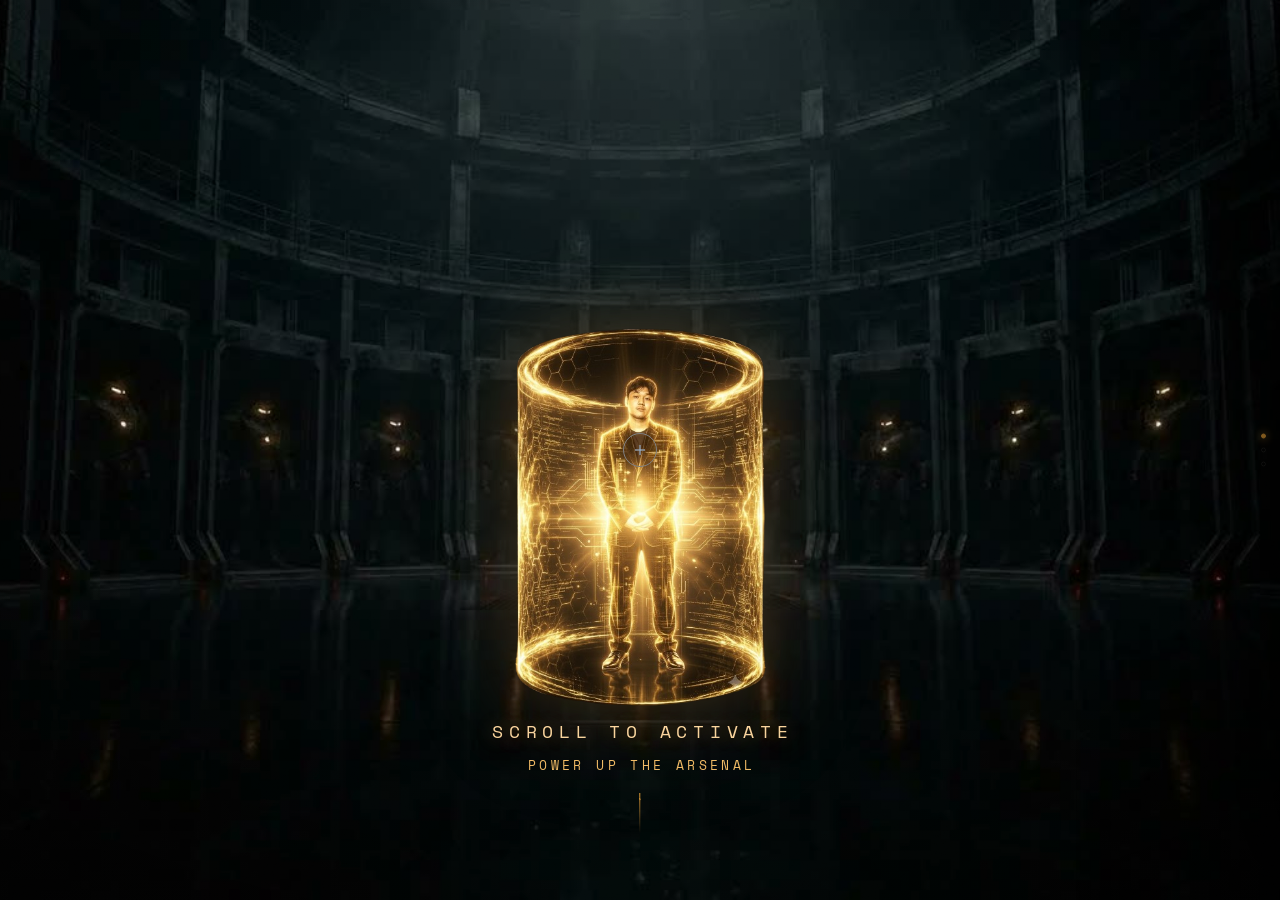
==== index.html @ d6ddeedd "feat(v7): FinSight v2 takes slot 05 live, KENNETH fills the last Classified slot FinSight was rewrit" ====
<!DOCTYPE html>
<html lang="en">
<head>
<meta charset="UTF-8" />
<meta name="viewport" content="width=device-width, initial-scale=1.0" />
<title>NEMI'S GARAGE</title>
<link rel="preconnect" href="https://fonts.googleapis.com" />
<link rel="preconnect" href="https://fonts.gstatic.com" crossorigin />
<link rel="preconnect" href="https://api.fontshare.com" crossorigin />
<!-- Display: Neue Machina (mechanical/geometric) · Body: Space Grotesk · Mono: Space Mono -->
<link href="https://api.fontshare.com/v2/css?f[]=neue-machina@400,500,800&display=swap" rel="stylesheet" />
<link href="https://fonts.googleapis.com/css2?family=Space+Grotesk:wght@400;500;600;700&family=Space+Mono:wght@400;700&display=swap" rel="stylesheet" />
<link rel="stylesheet" href="armory.css?v=18" />
<!-- Engine is self-contained vanilla JS (manual scroll driver) — no external deps. -->
</head>
<body class="is-loading">

  <!-- ============ LOADER ============ -->
  <div id="loader">
    <div class="ld-mark"></div>
    <div class="ld-title">NEMI'S&nbsp;GARAGE</div>
    <div class="ld-bar"><i></i></div>
    <div class="ld-pct">000%</div>
    <div class="ld-status">SYSTEM BOOTING</div>
  </div>

  <!-- ============ TRANSITION / LOADING BEAT (Page 1 → Page 2, one-way) ============ -->
  <div class="transition" aria-hidden="true">
    <div class="tr-core">
      <div class="tr-ring"></div>
      <div class="tr-label">Deploying Units</div>
      <div class="tr-bar"><i></i></div>
    </div>
  </div>

  <!-- ============ SCROLL TRACK (drives the pinned stage) ============ -->
  <div class="scroll-track">
    <main class="stage" data-phase="1" data-screen-label="Main Hall">

      <!-- backgrounds -->
      <div class="layer layer-bg-dark"></div>
      <div class="layer layer-bg-bright"></div>
      <!-- PAGE-1 reveal: newgif JPG sequence (240 frames, dark→lit EMPTY hall) scrubbed onto canvas -->
      <canvas id="revealCanvas" class="layer"></canvas>
      <!-- PAGE-2 background: idle.mp4 loop (fades in over the held last frame after the beat) -->
      <video id="idle" class="layer" src="generated/idle.mp4" preload="auto" muted loop playsinline></video>
      <div class="layer layer-beam"></div>

      <!-- PHASE 1 — particle figure -->
      <div id="userParticle">
        <div class="pf-glow"></div>
        <div class="pf-figure"></div>
        <div class="pf-particles"></div>
      </div>

      <!-- PHASE 1 hero — temporary hologram standee (placeholder until the particle
           portrait from /hover part lands); dissolves out as the hall powers on -->
      <div id="heroFigure" class="layer" aria-hidden="true">
        <img src="generated/hologram-removebg-preview.png" alt="" />
      </div>

      <!-- ARSENAL (phase 3) -->
      <div class="arsenal">
        <div class="arsenal-floor"></div>
        <!-- .robot[data-id] injected by armory.js -->
      </div>

      <!-- TITLE (layered, themed — replaces the corner logo + AI-looking HUD readout) -->
      <div class="hall-title">
        <span class="ht-main" data-text="NEMI'S GARAGE">NEMI'S GARAGE</span>
        <span class="ht-sub">Wilhelmus Industries</span>
      </div>

      <!-- POWER DOWN — return from Page 2 to the dark, un-lit hall -->
      <button class="home-btn" type="button" aria-label="Power down — return to the dark hall">
        <span class="hb-icon">⏻</span><span class="hb-label">Power Down</span>
      </button>

      <!-- COMMS — contact rail. Reveals with the lit hall, same as .home-btn.
           Without this the hall had no way to reach the person who built it. -->
      <nav class="comms" aria-label="Contact">
        <span class="comms-label">Comms</span>
        <a class="comms-link" href="mailto:nehewj@gmail.com">Email</a>
        <a class="comms-link" href="https://www.linkedin.com/in/nehemiah-wilhelmus-b90391327/" target="_blank" rel="noopener">LinkedIn</a>
        <a class="comms-link" href="https://github.com/ne-he" target="_blank" rel="noopener">GitHub</a>
        <a class="comms-link comms-alt" href="https://nemiiceberg.vercel.app" target="_blank" rel="noopener">Iceberg ↗</a>
      </nav>

      <!-- atmosphere -->
      <div class="layer layer-scan"></div>
      <div class="layer layer-vignette"></div>
      <div class="layer layer-grain"></div>

      <!-- whole-hall dimmer: fades in only while the marquee title is hovered -->
      <div class="hall-dim" aria-hidden="true"></div>

      <!-- cinematic transition beat (scrub done → Page 2) -->
      <div class="flash" aria-hidden="true"></div>
      <div class="sys-online" aria-hidden="true"><span>SYSTEM ONLINE</span></div>

      <!-- PHASE 1 hint -->
      <div class="user-hint">
        <div class="uh-label">Scroll to Activate</div>
        <div class="uh-sub">POWER UP THE ARSENAL</div>
        <div class="uh-arrow"></div>
      </div>

      <!-- bottom unit registry -->
      <nav class="unit-nav">
        <div class="unit-nav-rail"><!-- .unit injected by armory.js --></div>
      </nav>

    </main>

    <!-- scroll progress dots -->
    <div class="progress"></div>
  </div>

  <!-- ============ DOSSIER PANEL ============ -->
  <div class="panel-scrim"></div>
  <div class="panel-host">
  <aside class="panel" aria-hidden="true">
    <div class="panel-accent"></div>
    <div class="panel-head">
      <button class="panel-back">◀ Return to Hall</button>
      <span class="panel-desig">MODEL DESIGNATION</span>
      <h2 class="panel-name">UNIT</h2>
      <div class="panel-status">● STATUS — DEPLOYED</div>
    </div>
    <!-- video-demo — set project.demo to a YouTube URL: hover plays inline (muted) -->
    <div class="panel-demo">
      <div class="pd-poster"></div>
      <div class="pd-frame"></div>
      <div class="pd-cta"><span class="pd-play">▶</span><span class="pd-label">Watch Demo</span></div>
    </div>
    <div class="panel-body">
      <span class="panel-type">TYPE</span>
      <div>
        <div class="field-label">Briefing</div>
        <p class="panel-brief"></p>
      </div>
      <div>
        <div class="field-label">Loadout</div>
        <div class="chips"></div>
      </div>
      <div>
        <div class="field-label">Languages</div>
        <div class="stats"></div>
      </div>
      <div class="panel-links"></div>
    </div>
  </aside>
  </div>

  <!-- ============ RETICLE ============ -->
  <div class="reticle">
    <div class="r-ring"></div>
    <span class="r-corner tl"></span><span class="r-corner tr"></span>
    <span class="r-corner bl"></span><span class="r-corner br"></span>
  </div>

  <script src="armory.js?v=18"></script>
</body>
</html>
---- armory.css ----
/* ============================================================
   ARMORY HALL — visual skeleton
   Phase states driven by .stage[data-phase="1|2|3"]
   ============================================================ */
:root{
  --bg:#080a0d;
  --bg-2:#050608;
  --panel-bg:#0c0f13;
  --spot:#f6efe1;
  --amber:#f4a93a;
  --amber-soft:#ffc56b;
  --warm:#ffd9a0;
  --text:#ece4d6;
  --muted:#8a8276;
  --muted-2:#5c564d;
  --line:rgba(244,169,58,.20);
  --line-soft:rgba(236,228,214,.10);
  --ease:cubic-bezier(.2,.7,.2,1);
  --fr-display:"Neue Machina","Space Grotesk",sans-serif;
  --fr-body:"Space Grotesk",sans-serif;
  --fr-mono:"Space Mono",monospace;
}
*{margin:0;padding:0;box-sizing:border-box}
html{scroll-behavior:auto}
html{overflow-x:clip}
body{
  background:var(--bg-2);
  color:var(--text);
  font-family:var(--fr-body);
  -webkit-font-smoothing:antialiased;
  text-rendering:optimizeLegibility;
}
body.is-loading{overflow:hidden;height:100vh}
@media (hover:hover) and (pointer:fine){
  body.has-reticle{cursor:none}
  body.has-reticle a,body.has-reticle button{cursor:none}
}
img{display:block;max-width:100%}
::selection{background:rgba(244,169,58,.3);color:#fff}

/* ============================================================
   SCROLL TRACK + PINNED STAGE
   ============================================================ */
/* GSAP ScrollTrigger pins .stage; height auto lets the pin spacer create the scroll room.
   (Manual no-GSAP fallback re-adds sticky + an explicit track height from armory.js.) */
.scroll-track{height:auto;position:relative}
.stage{
  position:relative;top:0;left:0;
  width:100%;height:100vh;height:100svh;
  overflow:hidden;background:var(--bg-2);
}
.layer{position:absolute;inset:0;pointer-events:none}

/* ---- ONE-WAY FLOW: Page-1 scrub state vs locked Page-2 state ---- */
body.is-scrubbing .scroll-track{height:340vh}        /* scroll room for the frame scrub */
body.is-scrubbing .stage{position:sticky;top:0}
body.is-locked{overflow:hidden;height:100vh}          /* Page 2: scroll is dead, no scroll-back */
body.is-locked .scroll-track{height:100vh}
body.is-locked .stage{position:fixed;inset:0;height:100vh;height:100svh}
body.is-locked .progress,body.is-transition .progress{opacity:0}

/* ---- TRANSITION / LOADING BEAT between Page 1 and Page 2 (both directions) ---- */
.transition{position:fixed;inset:0;z-index:90;background:var(--bg-2);
  display:grid;place-items:center;opacity:0;visibility:hidden;
  transition:opacity .42s var(--ease),visibility .42s}
body.is-transition .transition{opacity:1;visibility:visible}
.tr-core{display:flex;flex-direction:column;align-items:center;gap:22px}
.tr-ring{width:46px;height:46px;border:1.5px solid var(--line);border-top-color:var(--amber);
  border-radius:50%;animation:spin .9s linear infinite}
.tr-label{font-family:var(--fr-mono);font-size:11px;letter-spacing:.4em;color:var(--warm);
  text-transform:uppercase;padding-left:.4em}
.tr-bar{width:200px;height:2px;background:rgba(255,255,255,.08);overflow:hidden;position:relative}
.tr-bar i{position:absolute;top:0;left:0;height:100%;width:40%;
  background:linear-gradient(90deg,transparent,var(--amber),transparent);
  animation:trsweep 1.05s var(--ease) infinite}
@keyframes trsweep{0%{transform:translateX(-130%)}100%{transform:translateX(360%)}}

/* ---- POWER-DOWN button (Page 2 only) → returns to the dark hall ---- */
.home-btn{position:absolute;top:22px;right:24px;z-index:15;
  display:inline-flex;align-items:center;gap:9px;
  background:rgba(8,10,13,.5);border:1px solid var(--line);color:var(--warm);
  font-family:var(--fr-mono);font-size:10px;letter-spacing:.28em;text-transform:uppercase;
  padding:9px 14px;cursor:pointer;opacity:0;pointer-events:none;
  -webkit-backdrop-filter:blur(6px);backdrop-filter:blur(6px);
  transition:opacity .55s var(--ease) .35s,background .3s,border-color .3s,color .3s}
.stage.is-arsenal .home-btn{opacity:1;pointer-events:auto}
.home-btn:hover{background:rgba(244,169,58,.12);border-color:var(--amber);color:#fff}
.hb-icon{font-size:13px;line-height:1}

/* ---- COMMS rail (Page 2 only) → mirrors .home-btn, opposite corner ---- */
.comms{position:absolute;top:22px;left:24px;z-index:15;
  display:inline-flex;align-items:center;gap:10px;
  background:rgba(8,10,13,.5);border:1px solid var(--line);
  font-family:var(--fr-mono);font-size:10px;letter-spacing:.28em;text-transform:uppercase;
  padding:9px 14px;opacity:0;pointer-events:none;
  -webkit-backdrop-filter:blur(6px);backdrop-filter:blur(6px);
  transition:opacity .55s var(--ease) .35s}
.stage.is-arsenal .comms{opacity:1;pointer-events:auto}
.comms-label{color:var(--muted-2)}
.comms-label::after{content:"";display:inline-block;width:1px;height:9px;margin-left:10px;
  background:var(--line);vertical-align:-1px}
.comms-link{color:var(--warm);text-decoration:none;transition:color .25s,text-shadow .25s}
.comms-link:hover{color:#fff;text-shadow:0 0 10px var(--amber)}
.comms-alt{color:var(--muted)}
@media (max-width:760px){
  .comms{top:16px;left:16px;gap:8px;padding:8px 10px;font-size:9px;letter-spacing:.18em}
  .comms-label{display:none}
}
body.is-calibrate .comms{display:none}

/* ---- CALIBRATE: freeze hover transforms/transitions so drag tracking is exact ---- */
body.is-calibrate .robot{transition:none}
body.is-calibrate .arsenal:hover .robot{filter:none}
body.is-calibrate .arsenal .robot:hover{transform:translateX(-50%);filter:none}
body.is-calibrate .home-btn{display:none}

/* ---- PAGE-1 scrub canvas (newgif) + PAGE-2 idle loop ---- */
#revealCanvas{z-index:1;width:100%;height:100%;display:block}
#idle{z-index:2;width:100%;height:100%;object-fit:cover;display:block;background:#05070a;
  opacity:0;transition:opacity .9s var(--ease)}          /* Page-2 bg over the held last frame */
/* only reveal the idle loop once it actually decodes — else the lit empty-hall last
   frame on the canvas stays visible (no blank-dark video cover, e.g. on Safari/headless) */
body.idle-ok .stage.is-arsenal #idle{opacity:1}
/* once the reveal source is live, drop the gradient stand-ins */
body.frames-ready .layer-bg-dark,
body.frames-ready .layer-bg-bright{opacity:0 !important}

/* ---- backgrounds ---- */
.layer-bg-dark,.layer-bg-bright{
  background-size:cover;background-position:center;
  transition:opacity 1s var(--ease),transform 1.6s var(--ease),filter 1s var(--ease);
  transform:scale(1.06);
}
.layer-bg-dark{
  z-index:1;opacity:1;
  background:
    radial-gradient(60% 42% at 50% 60%, rgba(244,169,58,.05), transparent 70%),
    radial-gradient(120% 90% at 50% 8%, #11151b 0%, #080a0d 46%, #04050700 100%),
    linear-gradient(180deg,#070a0e,#04050700);
  background-color:#05070a;
}
/* faint alcove silhouettes baked into the dark bg */
.layer-bg-dark::before{
  content:"";position:absolute;inset:0;opacity:.5;
  background:
    repeating-linear-gradient(90deg,
      transparent 0 7.5%,
      rgba(0,0,0,.55) 7.5% 9%,
      rgba(20,24,30,.6) 9% 11%,
      rgba(0,0,0,.55) 11% 12.5%,
      transparent 12.5% 20%);
  -webkit-mask:linear-gradient(180deg,transparent,#000 26%,#000 78%,transparent);
  mask:linear-gradient(180deg,transparent,#000 26%,#000 78%,transparent);
}
/* floor */
.layer-bg-dark::after{
  content:"";position:absolute;left:0;right:0;bottom:0;height:34%;
  background:linear-gradient(180deg,transparent,rgba(0,0,0,.6));
  box-shadow:inset 0 1px 0 rgba(244,169,58,.06);
}
.layer-bg-bright{
  z-index:2;opacity:0;
  background:
    radial-gradient(50% 40% at 50% 56%, rgba(255,201,107,.16), transparent 72%),
    radial-gradient(120% 90% at 50% 4%, #1a1c1f 0%, #0c0e12 50%, #06070900 100%),
    linear-gradient(180deg,#0e1115,#05060800);
  background-color:#0a0c10;
}
.stage[data-phase="2"] .layer-bg-dark{opacity:.55;transform:scale(1.12)}
.stage[data-phase="2"] .layer-bg-bright{opacity:.7;transform:scale(1.1)}
.stage[data-phase="3"] .layer-bg-dark{opacity:0}
.stage[data-phase="3"] .layer-bg-bright{opacity:1;transform:scale(1.12)}

/* volumetric center beam */
.layer-beam{
  z-index:3;opacity:.0;transition:opacity 1s var(--ease);
  background:
    radial-gradient(40% 60% at 50% 40%, rgba(255,217,160,.10), transparent 70%),
    conic-gradient(from 180deg at 50% -6%, transparent 46%, rgba(255,217,160,.10) 50%, transparent 54%);
  -webkit-mask:linear-gradient(180deg,#000,transparent 86%);
  mask:linear-gradient(180deg,#000,transparent 86%);
}
.stage[data-phase="2"] .layer-beam{opacity:.6}
.stage[data-phase="3"] .layer-beam{opacity:1}

/* ============================================================
   PHASE 1 — particle figure + hint
   ============================================================ */
/* particle figure retired — the scrub video carries the Page-1 visuals now */
#userParticle{display:none}
#userParticle.legacy{
  position:absolute;left:50%;top:52%;transform:translate(-50%,-50%);
  width:min(24vh,210px);height:min(41vh,360px);z-index:6;
  transition:opacity .6s var(--ease),transform 1s var(--ease),filter .8s var(--ease);
}
/* stays glowing through the awakening (phase 2); only leaves when JS dissolves it ~60-65% */
.stage[data-phase="2"] #userParticle{opacity:1}
.stage[data-phase="3"] #userParticle{opacity:0;pointer-events:none}
#userParticle.gone{opacity:0;transform:translate(-50%,-60%) scale(1.18);filter:blur(10px);pointer-events:none}
.pf-glow{
  position:absolute;left:50%;top:54%;transform:translate(-50%,-50%);
  width:150%;height:74%;border-radius:50%;
  background:radial-gradient(ellipse at center, rgba(255,201,107,.45), rgba(244,169,58,.10) 46%, transparent 72%);
  filter:blur(10px);animation:breathe 4.8s var(--ease) infinite;
}
/* the literal gold mech silhouette is removed — Phase 1 keeps only a soft glowing
   "presence" + rising sparks as a placeholder for the real Nehemiah particle-face. */
.pf-figure{display:none}
.pf-particles{position:absolute;inset:0;overflow:visible}
.pf-spark{position:absolute;bottom:30%;width:2px;height:2px;border-radius:50%;
  background:var(--warm);box-shadow:0 0 6px var(--amber-soft);opacity:0;
  animation:rise 5.5s linear infinite}
@keyframes breathe{0%,100%{opacity:.85;transform:translate(-50%,-50%) scale(1)}50%{opacity:1;transform:translate(-50%,-50%) scale(1.035)}}
@keyframes rise{0%{opacity:0;transform:translateY(10px)}12%{opacity:.9}100%{opacity:0;transform:translateY(-130px)}}
/* dissolve burst sparks (injected by armory.js at ~60-65% scroll) */
@keyframes burst{0%{opacity:1;transform:translate(-50%,-50%) scale(1)}
  100%{opacity:0;transform:translate(calc(-50% + var(--dx)),calc(-50% + var(--dy))) scale(.3)}}

.user-hint{
  position:absolute;left:50%;bottom:7.5%;transform:translateX(-50%);
  z-index:9;text-align:center;transition:opacity .5s var(--ease);
}
.stage.is-arsenal .user-hint{opacity:0}
.uh-label{font-family:var(--fr-mono);font-size:clamp(14px,1.55vw,18px);letter-spacing:.32em;
  color:var(--warm);text-transform:uppercase;padding-left:.32em;
  text-shadow:0 0 18px rgba(255,180,84,.45)}
.uh-sub{font-family:var(--fr-mono);font-size:clamp(10.5px,1.05vw,13px);letter-spacing:.26em;
  color:var(--amber-soft);margin-top:11px;padding-left:.26em}
.uh-arrow{width:1px;height:40px;margin:18px auto 0;position:relative;overflow:hidden;
  background:linear-gradient(var(--amber),transparent)}
.uh-arrow::after{content:"";position:absolute;top:0;left:50%;margin-left:-3px;width:5px;height:5px;
  border-right:1px solid var(--amber);border-bottom:1px solid var(--amber);
  transform:rotate(45deg);animation:arr 1.9s var(--ease) infinite}
@keyframes arr{0%{top:-6px;opacity:0}40%{opacity:1}100%{top:34px;opacity:0}}

/* ============================================================
   PAGE-1 HERO HOLOGRAM — temporary standee placeholder (until the
   particle portrait from /hover part lands). Stands on the floor,
   dissolves out as the hall powers on.
   ============================================================ */
#heroFigure{
  /* ---- TWEAK THESE to size / position the hologram ---- */
  --holo-h:44vh;        /* size — smaller = reads further back */
  --holo-bottom:20vh;   /* height off the floor — raised to clear the scroll hint */
  --holo-x:0px;         /* nudge left(-) / right(+) */
  z-index:6;display:flex;align-items:flex-end;justify-content:center;
  padding-bottom:var(--holo-bottom);pointer-events:none;
  transition:opacity .7s var(--ease),transform 1.1s var(--ease),filter .8s var(--ease)}
#heroFigure img{height:var(--holo-h);width:auto;object-fit:contain;
  transform:translateX(var(--holo-x));
  filter:drop-shadow(0 0 40px rgba(255,180,84,.25)) drop-shadow(0 18px 30px rgba(0,0,0,.55))}
.stage[data-phase="2"] #heroFigure{opacity:.85}
.stage[data-phase="3"] #heroFigure,
.stage.is-arsenal #heroFigure{opacity:0;transform:translateY(-4%) scale(1.05);filter:blur(8px)}
body.is-locked #heroFigure{display:none}
@media (prefers-reduced-motion: reduce){ #heroFigure{transition:none} }

/* ============================================================
   ARSENAL — robots on an arc
   ============================================================ */
/* arsenal stays fully hidden through the scrub; only the cinematic beat reveals it */
.arsenal{position:absolute;inset:0;z-index:5;opacity:0;pointer-events:none;transition:opacity .6s var(--ease)}
.stage.is-arsenal .arsenal{opacity:1;pointer-events:auto}
.arsenal-floor{position:absolute;left:0;right:0;bottom:0;height:30%;z-index:1;
  background:radial-gradient(70% 120% at 50% 0%, rgba(255,201,107,.06), transparent 60%)}

.robot{
  position:absolute;left:var(--x);bottom:var(--y);
  width:var(--w);transform:translateX(-50%);
  opacity:0;                                      /* staggered fade-in on arsenal reveal */
  transition:opacity .55s var(--ease),filter .45s var(--ease),transform .45s var(--ease);
  z-index:var(--z,5);cursor:pointer;
  --glow:var(--amber);
}
.robot.on{opacity:1}
.robot-figure{position:relative;width:100%;aspect-ratio:140/240;
  filter:drop-shadow(0 18px 26px rgba(0,0,0,.6))}
.robot-body{position:absolute;inset:0;
  -webkit-mask:var(--mech) center/contain no-repeat;
  mask:var(--mech) center/contain no-repeat;
  background:
    linear-gradient(180deg,#23262b 0%,#15171b 40%,#0c0d10 100%);
  box-shadow:inset 0 0 22px rgba(0,0,0,.7);}
/* warm rim from the spotlight */
.robot-body::after{content:"";position:absolute;inset:0;
  -webkit-mask:var(--mech) center/contain no-repeat;mask:var(--mech) center/contain no-repeat;
  background:linear-gradient(115deg,transparent 42%,rgba(255,201,107,.28) 60%,transparent 70%);
  mix-blend-mode:screen;opacity:.7}
/* glowing eyes + chest core */
.robot-core{position:absolute;left:50%;top:31%;transform:translateX(-50%);
  width:13%;height:4.5%;border-radius:50%;background:var(--glow);
  box-shadow:0 0 14px 3px var(--glow);opacity:.9;
  animation:pulse 3.4s var(--ease) infinite}
.robot-eyes{position:absolute;left:50%;top:14.5%;transform:translateX(-50%);
  width:17%;height:2.4%;display:flex;justify-content:space-between}
.robot-eyes i{display:block;width:32%;height:100%;border-radius:2px;background:var(--warm);
  box-shadow:0 0 10px 2px var(--glow)}
@keyframes pulse{0%,100%{opacity:.75}50%{opacity:1}}
/* contact shadow */
.robot-shadow{position:absolute;left:50%;bottom:-3%;transform:translateX(-50%);
  width:78%;height:6%;border-radius:50%;
  background:radial-gradient(ellipse at center, rgba(0,0,0,.7), transparent 70%);
  filter:blur(3px);z-index:-1}

/* spotlight pool */
.robot::before{content:"";position:absolute;left:50%;bottom:-4%;transform:translateX(-50%);
  width:120%;height:24%;border-radius:50%;z-index:-2;
  background:radial-gradient(ellipse at center, rgba(255,201,107,.16), transparent 68%);
  opacity:.5;transition:opacity .45s var(--ease)}

/* ---- real PNG robot (placeholder = generated/robot2_clear.png, transparent cut) ----
   Already alpha-cut, so no mask needed — just drop the silhouette mask, sit it on the
   floor, and add a grounding shadow + warm glow. The neon seams carry the "light source". */
.robot.has-img .robot-figure{aspect-ratio:108/192;filter:none}   /* portrait box ≈ robot PNG */
.robot.has-img .robot-body{
  -webkit-mask:none;mask:none;
  background-size:contain !important;background-repeat:no-repeat !important;background-position:bottom center !important;
  box-shadow:none;
  /* NO offset drop-shadow — that made them look airborne. Just a soft warm bloom. */
  filter:drop-shadow(0 0 20px rgba(255,180,84,.14));
  transition:filter .45s var(--ease);
}
.robot.has-img .robot-body::after{display:none}
.robot.has-img .robot-eyes,
.robot.has-img .robot-core{display:none}        /* PNG carries its own core/eye glow */
.robot.has-img .robot-shadow{display:none}      /* no detached feet shadow */
.robot.has-img:hover .robot-body{
  filter:drop-shadow(0 0 38px var(--glow)) brightness(1.12);
}
.robot.has-img.is-locked .robot-body{filter:grayscale(.7) brightness(.42)}

/* hover: spotlight this unit, dim the rest */
.arsenal:hover .robot{filter:saturate(.55) brightness(.7)}
.arsenal .robot:hover{filter:none;transform:translateX(-50%) translateY(-2%) scale(1.06);z-index:30}
.robot:hover::before{opacity:1}
.robot:hover .robot-body{background:linear-gradient(180deg,#2c2f35,#181a1e 50%,#0d0e11)}
.robot:hover .robot-core,.robot:hover .robot-eyes i{box-shadow:0 0 22px 5px var(--glow)}

/* locked / coming soon */
.robot.is-locked{filter:grayscale(.7) brightness(.45)}
.robot.is-locked .robot-core,.robot.is-locked .robot-eyes i{background:#6a6358;box-shadow:none}
.robot.is-locked .robot-lock{position:absolute;left:50%;top:30%;transform:translate(-50%,-50%);
  font-family:var(--fr-mono);font-size:9px;letter-spacing:.2em;color:var(--muted);
  border:1px solid var(--line-soft);padding:3px 6px;background:rgba(0,0,0,.5)}

/* tooltip */
.robot-tooltip{position:absolute;left:50%;top:-12%;transform:translate(-50%,8px);
  white-space:nowrap;text-align:center;opacity:0;pointer-events:none;
  transition:opacity .3s var(--ease),transform .3s var(--ease)}
.robot:hover .robot-tooltip{opacity:1;transform:translate(-50%,0)}
.robot-tooltip b{display:block;font-family:var(--fr-display);font-weight:700;font-size:clamp(14px,1.3vw,20px);
  letter-spacing:.04em;color:var(--text)}
.robot-tooltip span{font-family:var(--fr-mono);font-size:9.5px;letter-spacing:.28em;
  color:var(--amber-soft);text-transform:uppercase}
.robot-tooltip i{display:block;width:1px;height:14px;margin:6px auto 0;background:var(--line)}

/* ============================================================
   ROSTER STEP-NAV (V4)
   3-slot layout: prev (dim left) · center (lit) · next (dim right)
   Scoped to body:not(.is-calibrate) so calibrate arc mode is unaffected.
   ============================================================ */

/* Idle video: blurred ambience in Page 2 */
body.is-locked #idle { filter:blur(8px) brightness(0.45); }

/* Hide the old unit-nav in roster mode — ticks + label replace it */
.stage.is-arsenal .unit-nav { opacity:0 !important; pointer-events:none; }

/* NOTE: the old arc hover rules (.arsenal:hover .robot{filter…}) are left intact
   but always LOSE to the role selectors below on specificity, so previews keep
   their powered-off look even while the cursor is anywhere in the hall. (An earlier
   filter:none "neutralizer" here was the bug that lit the previews up on any hover.) */

/* All robots: hidden by default (feet on a SHARED floor line so every slot lines
   up), override arc --x/--y/--w positioning. Only width changes per role so the
   bigger center grows UPWARD from the same floor. */
body:not(.is-calibrate) .stage.is-arsenal .robot {
  left:50%;
  bottom:8%;
  width:clamp(120px,18vh,210px);
  transform:translateX(-50%);
  transform-origin:50% 100%;          /* scale/grow from the feet */
  opacity:0;
  pointer-events:none;
  z-index:5;
  transition:
    left .55s var(--ease),
    width .55s var(--ease),
    opacity .55s var(--ease),
    filter .55s var(--ease),
    transform .55s var(--ease);
}

/* CENTER — powered on, BIG (grows up from the floor, clears the title) */
body:not(.is-calibrate) .stage.is-arsenal .robot[data-roster-role="ctr"] {
  width:clamp(250px,42vh,560px);
  opacity:1;
  pointer-events:auto;
  filter:none;
  z-index:10;
  cursor:pointer;
}

/* Spotlight pool ONLY under the center unit — stops a warm "shadow/pool" from
   sliding behind the others while stepping. */
body:not(.is-calibrate) .stage.is-arsenal .robot::before { opacity:0; }
body:not(.is-calibrate) .stage.is-arsenal .robot[data-roster-role="ctr"]::before { opacity:.5; }

/* Center hover: warm glow intensifies */
body:not(.is-calibrate) .stage.is-arsenal .robot[data-roster-role="ctr"]:not(.is-locked):hover .robot-body {
  filter:drop-shadow(0 0 44px var(--amber)) brightness(1.13);
}
body:not(.is-calibrate) .stage.is-arsenal .robot[data-roster-role="ctr"]:not(.is-locked):hover::before {
  opacity:1;
}

/* Center locked: silhouette + no pointer */
body:not(.is-calibrate) .stage.is-arsenal .robot[data-roster-role="ctr"].is-locked {
  filter:grayscale(.85) brightness(.3);
  cursor:default;
}

/* SIDE PREVIEWS (pre/nxt) — POWERED OFF: near-black silhouettes, no glow at rest */
body:not(.is-calibrate) .stage.is-arsenal .robot[data-roster-role="pre"],
body:not(.is-calibrate) .stage.is-arsenal .robot[data-roster-role="nxt"] {
  width:clamp(150px,25vh,290px);
  opacity:.62;
  pointer-events:auto;
  cursor:pointer;
  filter:brightness(.3) grayscale(.92) blur(1.4px);  /* powered OFF: visible silhouette, no glow */
  z-index:4;
  transform:translateX(-50%) scale(.96);
}
body:not(.is-calibrate) .stage.is-arsenal .robot[data-roster-role="pre"] { left:18%; }
body:not(.is-calibrate) .stage.is-arsenal .robot[data-roster-role="nxt"] { left:82%; }

/* Kill the warm bloom on the preview body so it can't glow while "off" */
body:not(.is-calibrate) .stage.is-arsenal .robot[data-roster-role="pre"] .robot-body,
body:not(.is-calibrate) .stage.is-arsenal .robot[data-roster-role="nxt"] .robot-body { filter:none; }

/* FAR (off-screen on their own side) — park left/right so nothing sweeps through
   the center when stepping (fixes the gray ghost). */
body:not(.is-calibrate) .stage.is-arsenal .robot[data-roster-role="far-pre"] {
  left:-12%;
  width:clamp(70px,11vh,120px);
  opacity:0;pointer-events:none;z-index:2;
  filter:brightness(.1) grayscale(1);
  transform:translateX(-50%) scale(.9);
}
body:not(.is-calibrate) .stage.is-arsenal .robot[data-roster-role="far-nxt"] {
  left:112%;
  width:clamp(70px,11vh,120px);
  opacity:0;pointer-events:none;z-index:2;
  filter:brightness(.1) grayscale(1);
  transform:translateX(-50%) scale(.9);
}

/* Preview hover: lift slightly out of the dark (still clearly "secondary").
   transform/z-index pinned so the legacy .arsenal .robot:hover can't scale them. */
body:not(.is-calibrate) .stage.is-arsenal .robot[data-roster-role="pre"]:hover,
body:not(.is-calibrate) .stage.is-arsenal .robot[data-roster-role="nxt"]:hover {
  filter:brightness(.34) grayscale(.7) blur(1px);
  opacity:.7;
  transform:translateX(-50%) scale(.96);
  z-index:4;
}

/* Previews: no tooltip */
body:not(.is-calibrate) .stage.is-arsenal .robot[data-roster-role="pre"] .robot-tooltip,
body:not(.is-calibrate) .stage.is-arsenal .robot[data-roster-role="nxt"] .robot-tooltip { display:none; }

/* Denied shake (locked unit clicked at center) */
@keyframes rosterDeny {
  0%,100%{ transform:translateX(-50%); }
  22%{ transform:translateX(calc(-50% - 7px)); }
  44%{ transform:translateX(calc(-50% + 7px)); }
  66%{ transform:translateX(calc(-50% - 4px)); }
  88%{ transform:translateX(calc(-50% + 4px)); }
}
.robot.is-denied[data-roster-role="ctr"] {
  animation:rosterDeny .44s ease;
}

/* ---- "Click for details" — blinks above the centred unit's head ---- */
.center-hint{
  position:absolute;left:50%;top:24vh;transform:translateX(-50%);
  z-index:14;pointer-events:none;display:none;
  font-family:var(--fr-mono);font-size:clamp(11px,1.05vw,13.5px);letter-spacing:.34em;
  text-transform:uppercase;color:var(--warm);text-shadow:0 0 14px rgba(255,180,84,.6);
  white-space:nowrap;opacity:0;padding-left:.34em;
}
body.is-locked .center-hint{ display:block; }              /* Page 2 only — never on the scrub page */
/* lighthouse pulse: symmetric ease-in-out so fade-in == fade-out, even & smooth */
body.is-locked .center-hint.show{ animation:hintBlink 3s ease-in-out infinite; }
@keyframes hintBlink{ 0%{opacity:0} 50%{opacity:.95} 100%{opacity:0} }

/* ============================================================
   DOSSIER MODE — click a unit: it slides LEFT and stays lit, the
   briefing fills the RIGHT half. (toggled by body.is-dossier)
   ============================================================ */
body.is-dossier .stage.is-arsenal .robot[data-roster-role="ctr"]{
  left:27%;
  z-index:45;                                   /* lift above the scrim so it stays bright */
}
body.is-dossier .stage.is-arsenal .robot[data-roster-role="ctr"] .robot-body{
  filter:drop-shadow(0 0 54px var(--amber)) brightness(1.16);   /* lit like hover */
}
/* clear the roster chrome + side previews while reading */
body.is-dossier .roster-arrow,
body.is-dossier .roster-label,
body.is-dossier .roster-ticks,
body.is-dossier .center-hint,
body.is-dossier .stage.is-arsenal .robot[data-roster-role="pre"],
body.is-dossier .stage.is-arsenal .robot[data-roster-role="nxt"]{
  opacity:0 !important;pointer-events:none !important;
}
@media (max-width:760px){
  /* on phones the panel is full-width, so just push the unit fully behind it */
  .panel{width:100vw}
  body.is-dossier .stage.is-arsenal .robot[data-roster-role="ctr"]{opacity:.18}
}

/* Arrow buttons */
.roster-arrow {
  position:absolute;
  top:50%;transform:translateY(-50%);
  z-index:15;
  width:46px;height:46px;
  background:rgba(8,10,13,.55);
  border:1px solid var(--line);
  color:var(--warm);
  font-size:20px;
  display:grid;place-items:center;
  cursor:pointer;
  -webkit-backdrop-filter:blur(6px);backdrop-filter:blur(6px);
  opacity:0;pointer-events:none;
  transition:opacity .35s var(--ease),background .28s,border-color .28s;
}
.stage.is-arsenal .roster-arrow { opacity:1; pointer-events:auto; }
.roster-arrow[aria-hidden="true"] { opacity:0 !important; pointer-events:none !important; }
.roster-arrow:hover { background:rgba(244,169,58,.16); border-color:var(--amber); }
.roster-arrow.is-prev { left:clamp(16px,3.5vw,56px); }
.roster-arrow.is-next { right:clamp(16px,3.5vw,56px); }

/* Roster label */
.roster-label {
  position:absolute;
  bottom:4%;
  left:50%;transform:translateX(-50%);
  z-index:15;
  text-align:center;
  pointer-events:none;
  opacity:0;
  transition:opacity .4s var(--ease);
  white-space:nowrap;
  display:flex;flex-direction:column;align-items:center;gap:6px;
}
.stage.is-arsenal .roster-label { opacity:1; }
.rl-counter {
  font-family:var(--fr-mono);font-size:11px;letter-spacing:.4em;
  color:var(--amber-soft);padding-left:.4em;
}
/* project name = the hero line (the floating hover tooltip is retired) */
.rl-title {
  font-family:var(--fr-display);font-weight:700;
  font-size:clamp(19px,2.1vw,32px);letter-spacing:.03em;color:var(--text);
  text-shadow:0 0 26px rgba(0,0,0,.55);
}
.rl-name {
  font-family:var(--fr-mono);font-size:clamp(10px,1.05vw,13px);letter-spacing:.28em;
  text-transform:uppercase;color:var(--amber-soft);padding-left:.28em;
}
.roster-label.is-locked .rl-title { color:var(--muted); }
.roster-label.is-locked .rl-name  { color:var(--muted-2); }

/* Progress ticks */
.roster-ticks {
  position:absolute;
  bottom:1.5%;
  left:50%;transform:translateX(-50%);
  z-index:15;
  display:flex;gap:6px;
  pointer-events:none;
  opacity:0;
  transition:opacity .4s var(--ease);
}
.stage.is-arsenal .roster-ticks { opacity:1; }
.rtick {
  width:18px;height:2px;
  background:rgba(255,255,255,.10);
  border-radius:1px;
  transition:background .3s var(--ease);
}
.rtick.is-active {
  background:var(--amber);
  box-shadow:0 0 6px var(--amber-soft);
}

/* ============================================================
   HALL TITLE — layered, themed (replaces corner logo + AI-looking HUD)
   ============================================================ */
.hall-title{position:absolute;top:2.6%;left:50%;transform:translateX(-50%) translateY(-8px);
  z-index:20;text-align:center;pointer-events:none;opacity:0;cursor:default;white-space:nowrap;
  transition:opacity 1s var(--ease),transform 1s var(--ease)}
.stage.is-arsenal .hall-title{opacity:1;transform:translateX(-50%) translateY(0);pointer-events:auto}
.ht-main{position:relative;display:block;font-family:var(--fr-display);font-weight:800;
  font-size:clamp(24px,4.8vw,74px);letter-spacing:.24em;line-height:1;
  color:transparent;-webkit-text-stroke:1px rgba(255,217,160,.5);
  text-shadow:0 0 32px rgba(244,169,58,.28);padding-left:.26em;transform-origin:50% 50%;
  transition:color .5s var(--ease),text-shadow .5s var(--ease),
             -webkit-text-stroke-color .5s var(--ease),transform .5s var(--ease)}
/* glory-glitch ghost layers — warm/bright, not cold cyber; hidden until hover */
.ht-main::before,.ht-main::after{
  content:attr(data-text);position:absolute;left:0;top:0;width:100%;padding-left:.26em;
  text-align:center;letter-spacing:.24em;-webkit-text-stroke:0;opacity:0;pointer-events:none}
/* hover (body.title-glow): fill the letters + glory bloom + warm glitch flicker */
body.title-glow .ht-main{
  color:rgba(255,226,172,.95);
  -webkit-text-stroke-color:rgba(255,233,198,.95);
  text-shadow:0 0 14px rgba(255,201,107,.8),0 0 44px rgba(244,169,58,.85),
              0 0 100px rgba(244,169,58,.6),0 0 160px rgba(255,201,107,.4);
  transform:scale(1.03)}
body.title-glow .ht-main::before{color:rgba(255,176,84,.9);opacity:.9;animation:gloryA .8s steps(2,end) infinite}
body.title-glow .ht-main::after{color:rgba(255,245,216,.85);opacity:.75;animation:gloryB 1.05s steps(2,end) infinite}
body.title-glow .ht-sub{color:var(--warm)}
@keyframes gloryA{0%,100%{transform:translate(0,0);clip-path:inset(0 0 68% 0)}
  50%{transform:translate(3px,-1px);clip-path:inset(58% 0 0 0)}}
@keyframes gloryB{0%,100%{transform:translate(0,0);clip-path:inset(66% 0 0 0)}
  50%{transform:translate(-3px,1px);clip-path:inset(0 0 60% 0)}}
.ht-sub{display:block;margin-top:12px;font-family:var(--fr-mono);font-size:clamp(11px,1.15vw,15px);
  letter-spacing:.5em;text-transform:uppercase;color:var(--amber-soft);padding-left:.5em;
  transition:color .5s var(--ease)}
/* whole-hall dimmer: fades in only while the marquee is hovered; title sits above it */
.hall-dim{position:absolute;inset:0;z-index:16;background:rgba(2,3,4,.74);
  opacity:0;pointer-events:none;transition:opacity .5s var(--ease)}
body.title-glow .hall-dim{opacity:1}

/* ============================================================
   TRANSITION BEAT — scrub done → bloom flash + SYSTEM ONLINE → Page 2
   ============================================================ */
.flash{z-index:30;pointer-events:none;opacity:0;
  background:radial-gradient(62% 52% at 50% 46%, rgba(255,238,205,.96), rgba(255,170,70,.45) 42%, transparent 74%)}
.stage.is-flash .flash{animation:flashbeat 1.05s var(--ease) forwards}
@keyframes flashbeat{0%{opacity:0}16%{opacity:1}100%{opacity:0}}

.sys-online{position:absolute;inset:0;z-index:31;display:grid;place-items:center;pointer-events:none;opacity:0}
.stage.is-flash .sys-online{animation:syson 1.3s var(--ease) forwards}
.sys-online span{font-family:var(--fr-mono);font-weight:700;font-size:clamp(12px,1.5vw,19px);
  letter-spacing:.5em;text-transform:uppercase;color:var(--warm);
  text-shadow:0 0 26px rgba(255,180,84,.75);padding-left:.5em}
@keyframes syson{0%{opacity:0;letter-spacing:.24em}24%{opacity:1}68%{opacity:1}100%{opacity:0;letter-spacing:.62em}}

/* unit-nav (bottom strip) */
.unit-nav{position:absolute;left:0;right:0;bottom:0;z-index:13;
  display:flex;gap:2px;padding:0 clamp(14px,2.4vw,34px) clamp(14px,2vw,26px);
  opacity:0;transition:opacity .8s var(--ease);overflow-x:auto;scrollbar-width:none}
.unit-nav::-webkit-scrollbar{display:none}
.stage.is-arsenal .unit-nav{opacity:1}
.unit-nav-rail{display:flex;gap:0;width:100%;border-top:1px solid var(--line-soft);padding-top:12px}
.unit{flex:1;min-width:84px;display:flex;flex-direction:column;gap:5px;padding:8px 12px;
  border-left:1px solid var(--line-soft);background:transparent;border-top:0;border-right:0;border-bottom:0;
  text-align:left;transition:background .3s var(--ease);position:relative;pointer-events:auto;cursor:pointer}
.unit:first-child{border-left:0}
.unit:hover,.unit.is-active{background:linear-gradient(180deg,rgba(244,169,58,.10),transparent)}
.unit::after{content:"";position:absolute;left:0;top:-13px;width:0;height:2px;background:var(--amber);
  box-shadow:0 0 10px var(--amber);transition:width .35s var(--ease)}
.unit:hover::after,.unit.is-active::after{width:100%}
.unit-id{font-family:var(--fr-mono);font-size:10px;letter-spacing:.2em;color:var(--amber-soft)}
.unit-name{font-family:var(--fr-display);font-weight:600;font-size:13px;letter-spacing:.06em;color:var(--text)}
.unit-type{font-family:var(--fr-mono);font-size:8.5px;letter-spacing:.22em;color:var(--muted-2);text-transform:uppercase}
.unit.is-locked{opacity:.4}
.unit.is-locked .unit-name{color:var(--muted)}

/* ============================================================
   ATMOSPHERE LAYERS
   ============================================================ */
.layer-vignette{z-index:10;
  background:radial-gradient(130% 110% at 50% 40%, transparent 36%, rgba(0,0,0,.5) 80%, rgba(0,0,0,.86) 100%)}
.layer-scan{z-index:11;opacity:0;transition:opacity .8s var(--ease);mix-blend-mode:overlay;
  background:repeating-linear-gradient(to bottom, rgba(255,255,255,.03) 0 1px, transparent 1px 3px)}
.stage[data-phase="3"] .layer-scan{opacity:.5}
.layer-grain{z-index:14;opacity:.06;mix-blend-mode:overlay;
  background-image:url("data:image/svg+xml,%3Csvg xmlns='http://www.w3.org/2000/svg' width='160' height='160'%3E%3Cfilter id='n'%3E%3CfeTurbulence type='fractalNoise' baseFrequency='.9' numOctaves='2' stitchTiles='stitch'/%3E%3C/filter%3E%3Crect width='100%25' height='100%25' filter='url(%23n)'/%3E%3C/svg%3E");
  animation:grain 1.1s steps(3) infinite}
@keyframes grain{0%{transform:translate(0,0)}33%{transform:translate(-3%,2%)}66%{transform:translate(2%,-2%)}100%{transform:translate(0,0)}}

/* ============================================================
   DOSSIER PANEL
   ============================================================ */
/* Scrim: flat dark wash. The selected unit is lifted ABOVE this (z-index:45) in
   dossier mode, so it stays bright on the left while everything behind it dims. */
.panel-scrim{position:fixed;inset:0;z-index:40;
  background:rgba(4,5,7,.6);
  opacity:0;pointer-events:none;transition:opacity .45s var(--ease)}
.panel-scrim.is-open{opacity:1;pointer-events:auto}
.panel-host{position:fixed;inset:0;overflow:hidden;z-index:41;pointer-events:none}

/* Panel = RIGHT HALF, warm near-black ("old money mafia"), gold accents */
.panel{position:absolute;top:0;right:0;height:100%;width:min(960px,48vw);
  background:linear-gradient(180deg,#0b0a08,#060504);
  /* gold edge runs the FULL height (border doesn't scroll away like the old accent bar) */
  border-left:3px solid var(--amber);
  box-shadow:-40px 0 110px rgba(0,0,0,.72), inset 8px 0 30px -8px rgba(244,169,58,.28);
  transform:translateX(100%);transition:transform .55s var(--ease);
  display:flex;flex-direction:column;overflow-y:auto;scrollbar-width:thin;pointer-events:auto}
.panel.is-open{transform:translateX(0)}
.panel-accent{display:none}                       /* replaced by the panel's full-height gold border */
.panel-head{padding:clamp(28px,3.4vw,52px) clamp(30px,3.6vw,60px) 24px;border-bottom:1px solid var(--line-soft);position:relative}
.panel-back{display:inline-flex;align-items:center;gap:8px;background:none;border:0;cursor:pointer;
  font-family:var(--fr-mono);font-size:13px;letter-spacing:.26em;color:var(--muted);text-transform:uppercase;
  padding:0;margin-bottom:26px;transition:color .3s}
.panel-back:hover{color:var(--amber-soft)}
.panel-desig{font-family:var(--fr-mono);font-size:13px;letter-spacing:.32em;color:var(--amber-soft);text-transform:uppercase}
.panel-name{font-family:var(--fr-display);font-weight:800;font-size:clamp(34px,3.9vw,60px);
  letter-spacing:.01em;line-height:1.02;margin:10px 0 8px;color:#f3ece0}
.panel-status{font-family:var(--fr-mono);font-size:13px;letter-spacing:.2em;color:var(--amber-soft)}

/* video-demo — banner by default; with a YouTube link it becomes a 16:9 poster
   that auto-plays (muted) inline on hover. The iframe loads ONLY on hover, so it
   never adds weight to page/panel load. */
.panel-demo{position:relative;display:flex;align-items:center;justify-content:center;min-height:56px;
  margin:clamp(20px,2.4vw,32px) clamp(30px,3.6vw,60px) 0;
  background:rgba(255,255,255,.02);border:1px solid var(--line);cursor:pointer;overflow:hidden;
  transition:background .3s,border-color .3s}
.panel-demo:hover{background:rgba(244,169,58,.10);border-color:var(--amber)}
.panel-demo .pd-poster,.panel-demo .pd-frame{position:absolute;inset:0}
.panel-demo .pd-poster{background:#0a0908 center/cover no-repeat;opacity:0}
.panel-demo .pd-frame{z-index:1}
.panel-demo .pd-frame iframe{width:100%;height:100%;display:block;border:0}
.panel-demo .pd-cta{position:relative;z-index:2;display:flex;align-items:center;justify-content:center;gap:14px;
  font-family:var(--fr-mono);font-size:13px;letter-spacing:.26em;text-transform:uppercase;color:var(--text);
  transition:opacity .3s}
.panel-demo .pd-play{display:grid;place-items:center;width:30px;height:30px;border-radius:50%;
  border:1px solid var(--amber);color:var(--amber);font-size:11px;padding-left:2px}
.panel-demo.is-disabled{opacity:.45;cursor:not-allowed}
.panel-demo.is-disabled:hover{background:rgba(255,255,255,.02);border-color:var(--line)}
/* with a video link */
.panel-demo.has-video{aspect-ratio:16/9;min-height:0;border-color:var(--line)}
.panel-demo.has-video .pd-poster{opacity:1}
.panel-demo.has-video .pd-cta{position:absolute;inset:0;background:rgba(6,5,4,.42)}
.panel-demo.has-video:hover .pd-cta{opacity:0}   /* clear the overlay while it plays */

.panel-body{padding:clamp(26px,2.6vw,40px) clamp(30px,3.6vw,60px) 50px;display:flex;flex-direction:column;gap:clamp(24px,2.3vw,34px)}
.panel-type{display:inline-block;align-self:flex-start;font-family:var(--fr-mono);font-size:12px;letter-spacing:.3em;
  text-transform:uppercase;color:var(--amber-soft);border:1px solid var(--line);padding:7px 13px}
.field-label{font-family:var(--fr-mono);font-size:12px;letter-spacing:.32em;color:var(--muted-2);
  text-transform:uppercase;margin-bottom:14px;display:flex;align-items:center;gap:10px}
.field-label::after{content:"";flex:1;height:1px;background:var(--line-soft)}
.panel-brief{font-size:clamp(15px,1.05vw,17.5px);line-height:1.72;color:#cfc8ba;text-wrap:pretty}
.chips{display:flex;flex-wrap:wrap;gap:9px}
.chip{font-family:var(--fr-mono);font-size:12px;letter-spacing:.1em;color:var(--text);
  border:1px solid var(--line-soft);padding:8px 14px;background:rgba(255,255,255,.02)}
.stats{display:flex;flex-direction:column;gap:16px}
.stat{display:grid;grid-template-columns:clamp(110px,10vw,150px) 1fr 52px;align-items:center;gap:14px}
.stat-k{font-family:var(--fr-mono);font-size:13px;letter-spacing:.1em;color:var(--text);text-transform:uppercase}
.stat-bar{height:6px;background:rgba(255,255,255,.06);position:relative;overflow:hidden;border-radius:3px}
.stat-bar i{position:absolute;left:0;top:0;height:100%;width:var(--v,0%);
  background:linear-gradient(90deg,var(--amber),var(--warm));box-shadow:0 0 12px rgba(244,169,58,.5);
  transition:width .9s var(--ease)}
.stat-v{font-family:var(--fr-mono);font-size:14px;color:var(--text);text-align:right}
.panel-links{display:flex;gap:12px;flex-wrap:wrap;margin-top:4px}
.btn-link{flex:1;min-width:150px;text-align:center;text-decoration:none;
  font-family:var(--fr-mono);font-size:13px;letter-spacing:.16em;text-transform:uppercase;
  padding:15px 18px;border:1px solid var(--line);color:var(--text);background:rgba(244,169,58,.05);
  transition:background .3s,color .3s,border-color .3s}
.btn-link:hover{background:var(--amber);color:#1a1206}
.btn-link.ghost{background:transparent;border-color:var(--line-soft);color:var(--muted)}
.btn-link.ghost:hover{border-color:var(--line);color:var(--text);background:rgba(255,255,255,.03)}
.btn-link.is-disabled{opacity:.4;pointer-events:none;background:transparent;border-style:dashed;color:var(--muted-2)}

/* ============================================================
   RETICLE
   ============================================================ */
.reticle{position:fixed;top:0;left:0;width:34px;height:34px;z-index:60;pointer-events:none;
  transform:translate(-50%,-50%);mix-blend-mode:difference;transition:width .25s var(--ease),height .25s var(--ease)}
.reticle::before,.reticle::after{content:"";position:absolute;background:#fff}
.reticle::before{left:50%;top:50%;width:1px;height:10px;transform:translate(-50%,-50%)}
.reticle::after{left:50%;top:50%;width:10px;height:1px;transform:translate(-50%,-50%)}
.reticle .r-ring{position:absolute;inset:0;border:1px solid rgba(255,255,255,.5);border-radius:50%;
  transition:opacity .25s,border-radius .25s}
.reticle.lock-on{width:54px;height:54px}
.reticle.lock-on .r-ring{opacity:0}
.reticle .r-corner{position:absolute;width:9px;height:9px;opacity:0;transition:opacity .25s}
.reticle.lock-on .r-corner{opacity:1}
.r-corner.tl{top:0;left:0;border-top:1.5px solid #fff;border-left:1.5px solid #fff}
.r-corner.tr{top:0;right:0;border-top:1.5px solid #fff;border-right:1.5px solid #fff}
.r-corner.bl{bottom:0;left:0;border-bottom:1.5px solid #fff;border-left:1.5px solid #fff}
.r-corner.br{bottom:0;right:0;border-bottom:1.5px solid #fff;border-right:1.5px solid #fff}

/* ============================================================
   LOADER
   ============================================================ */
#loader{position:fixed;inset:0;z-index:100;background:var(--bg-2);
  display:flex;flex-direction:column;align-items:center;justify-content:center;gap:30px;
  transition:opacity .8s var(--ease),visibility .8s}
#loader.is-done{opacity:0;visibility:hidden;pointer-events:none}  /* never intercept once done (esp. during the fade) */
.ld-mark{width:54px;height:54px;position:relative;animation:spin 8s linear infinite}
.ld-mark::before,.ld-mark::after{content:"";position:absolute;inset:0;border:1.5px solid var(--amber)}
.ld-mark::before{transform:rotate(45deg);opacity:.5}
.ld-mark::after{inset:34%;background:var(--amber);box-shadow:0 0 18px var(--amber);border:0;
  animation:pulse 1.6s infinite}
@keyframes spin{to{transform:rotate(360deg)}}
.ld-title{font-family:var(--fr-display);font-weight:800;font-size:clamp(22px,3vw,30px);letter-spacing:.18em}
.ld-status{font-family:var(--fr-mono);font-size:11px;letter-spacing:.34em;color:var(--muted);text-transform:uppercase}
.ld-bar{width:min(280px,60vw);height:2px;background:rgba(255,255,255,.08);position:relative;overflow:hidden}
.ld-bar i{position:absolute;left:0;top:0;height:100%;width:0%;
  background:linear-gradient(90deg,var(--amber),var(--warm));box-shadow:0 0 12px var(--amber)}
.ld-pct{font-family:var(--fr-mono);font-size:11px;letter-spacing:.2em;color:var(--amber-soft)}

/* progress indicator (right edge) */
.progress{position:fixed;right:14px;top:50%;transform:translateY(-50%);z-index:20;
  display:flex;flex-direction:column;gap:9px;opacity:0;transition:opacity .6s}
body:not(.is-loading) .progress{opacity:1}
.progress i{width:5px;height:5px;border:1px solid var(--line-soft);border-radius:50%;transition:all .3s}
.progress i.on{background:var(--amber);border-color:var(--amber);box-shadow:0 0 8px var(--amber)}

/* ============================================================
   RESPONSIVE — mobile: robots become horizontal scroller, labels always visible
   ============================================================ */
@media (max-width:760px){
  .scroll-track{height:480vh}
  .hud-tr{display:none}
  .arsenal{display:flex;align-items:flex-end;gap:18px;overflow-x:auto;
    padding:0 24px 120px;scroll-snap-type:x mandatory;-webkit-overflow-scrolling:touch}
  .arsenal::-webkit-scrollbar{display:none}
  .arsenal-floor{display:none}
  .robot{position:relative;left:auto;bottom:auto;transform:none;
    width:46vw;flex:none;scroll-snap-align:center}
  .robot,.arsenal:hover .robot{filter:none}
  .robot-tooltip{position:relative;left:auto;top:auto;transform:none;opacity:1;margin-top:10px}
  .robot-tooltip i{display:none}
  .robot:hover{transform:none}
  .unit-nav{display:none}
  .home-btn .hb-label{display:none}
  .home-btn{padding:9px;top:16px;right:16px}
}

/* ============================================================
   REDUCED MOTION — skip the scrub, jump straight to the lit arsenal
   ============================================================ */
@media (prefers-reduced-motion: reduce){
  .scroll-track{height:100vh}
  #revealCanvas{transition:none}
  #userParticle{display:none}
  .layer-grain,.uh-arrow{animation:none}
  .robot{transition:none}
}
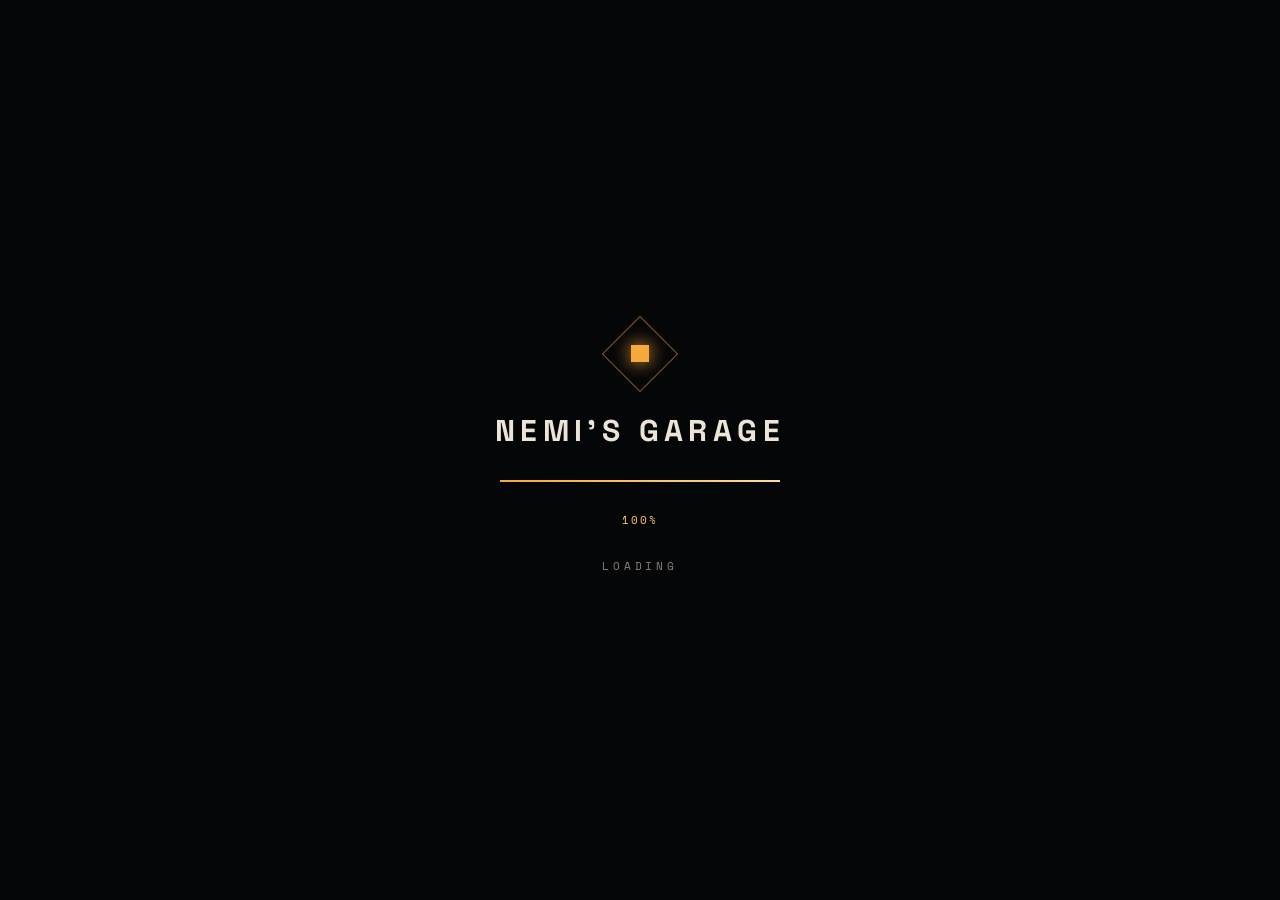
==== commit 41b83d36: "Clear the em dashes out of the hall PULSE's name and description showed one on the page, the power-d" ====
--- a/index.html
+++ b/index.html
@@ -11,7 +11,7 @@
 <link href="https://api.fontshare.com/v2/css?f[]=neue-machina@400,500,800&display=swap" rel="stylesheet" />
 <link href="https://fonts.googleapis.com/css2?family=Space+Grotesk:wght@400;500;600;700&family=Space+Mono:wght@400;700&display=swap" rel="stylesheet" />
 <link rel="stylesheet" href="armory.css?v=18" />
-<!-- Engine is self-contained vanilla JS (manual scroll driver) — no external deps. -->
+<!-- Engine is self-contained vanilla JS (manual scroll driver): no external deps. -->
 </head>
 <body class="is-loading">
 
@@ -46,14 +46,14 @@
       <video id="idle" class="layer" src="generated/idle.mp4" preload="auto" muted loop playsinline></video>
       <div class="layer layer-beam"></div>
 
-      <!-- PHASE 1 — particle figure -->
+      <!-- PHASE 1: particle figure -->
       <div id="userParticle">
         <div class="pf-glow"></div>
         <div class="pf-figure"></div>
         <div class="pf-particles"></div>
       </div>
 
-      <!-- PHASE 1 hero — temporary hologram standee (placeholder until the particle
+      <!-- PHASE 1 hero: temporary hologram standee (placeholder until the particle
            portrait from /hover part lands); dissolves out as the hall powers on -->
       <div id="heroFigure" class="layer" aria-hidden="true">
         <img src="generated/hologram-removebg-preview.png" alt="" />
@@ -65,18 +65,18 @@
         <!-- .robot[data-id] injected by armory.js -->
       </div>
 
-      <!-- TITLE (layered, themed — replaces the corner logo + AI-looking HUD readout) -->
+      <!-- TITLE (layered, themed: replaces the corner logo + AI-looking HUD readout) -->
       <div class="hall-title">
         <span class="ht-main" data-text="NEMI'S GARAGE">NEMI'S GARAGE</span>
         <span class="ht-sub">Wilhelmus Industries</span>
       </div>
 
-      <!-- POWER DOWN — return from Page 2 to the dark, un-lit hall -->
-      <button class="home-btn" type="button" aria-label="Power down — return to the dark hall">
+      <!-- POWER DOWN: return from Page 2 to the dark, un-lit hall -->
+      <button class="home-btn" type="button" aria-label="Power down, return to the dark hall">
         <span class="hb-icon">⏻</span><span class="hb-label">Power Down</span>
       </button>
 
-      <!-- COMMS — contact rail. Reveals with the lit hall, same as .home-btn.
+      <!-- COMMS: contact rail. Reveals with the lit hall, same as .home-btn.
            Without this the hall had no way to reach the person who built it. -->
       <nav class="comms" aria-label="Contact">
         <span class="comms-label">Comms</span>
@@ -125,9 +125,9 @@
       <button class="panel-back">◀ Return to Hall</button>
       <span class="panel-desig">MODEL DESIGNATION</span>
       <h2 class="panel-name">UNIT</h2>
-      <div class="panel-status">● STATUS — DEPLOYED</div>
+      <div class="panel-status">● STATUS DEPLOYED</div>
     </div>
-    <!-- video-demo — set project.demo to a YouTube URL: hover plays inline (muted) -->
+    <!-- video-demo: set project.demo to a YouTube URL: hover plays inline (muted) -->
     <div class="panel-demo">
       <div class="pd-poster"></div>
       <div class="pd-frame"></div>
@@ -159,6 +159,6 @@
     <span class="r-corner bl"></span><span class="r-corner br"></span>
   </div>
 
-  <script src="armory.js?v=18"></script>
+  <script src="armory.js?v=19"></script>
 </body>
 </html>
--- a/armory.css
+++ b/armory.css
@@ -1,5 +1,5 @@
 /* ============================================================
-   ARMORY HALL — visual skeleton
+   ARMORY HALL: visual skeleton
    Phase states driven by .stage[data-phase="1|2|3"]
    ============================================================ */
 :root{
@@ -118,7 +118,7 @@
 #revealCanvas{z-index:1;width:100%;height:100%;display:block}
 #idle{z-index:2;width:100%;height:100%;object-fit:cover;display:block;background:#05070a;
   opacity:0;transition:opacity .9s var(--ease)}          /* Page-2 bg over the held last frame */
-/* only reveal the idle loop once it actually decodes — else the lit empty-hall last
+/* only reveal the idle loop once it actually decodes: else the lit empty-hall last
    frame on the canvas stays visible (no blank-dark video cover, e.g. on Safari/headless) */
 body.idle-ok .stage.is-arsenal #idle{opacity:1}
 /* once the reveal source is live, drop the gradient stand-ins */
@@ -184,9 +184,9 @@
 .stage[data-phase="3"] .layer-beam{opacity:1}
 
 /* ============================================================
-   PHASE 1 — particle figure + hint
-   ============================================================ */
-/* particle figure retired — the scrub video carries the Page-1 visuals now */
+   PHASE 1: particle figure + hint
+   ============================================================ */
+/* particle figure retired: the scrub video carries the Page-1 visuals now */
 #userParticle{display:none}
 #userParticle.legacy{
   position:absolute;left:50%;top:52%;transform:translate(-50%,-50%);
@@ -203,7 +203,7 @@
   background:radial-gradient(ellipse at center, rgba(255,201,107,.45), rgba(244,169,58,.10) 46%, transparent 72%);
   filter:blur(10px);animation:breathe 4.8s var(--ease) infinite;
 }
-/* the literal gold mech silhouette is removed — Phase 1 keeps only a soft glowing
+/* the literal gold mech silhouette is removed: Phase 1 keeps only a soft glowing
    "presence" + rising sparks as a placeholder for the real Nehemiah particle-face. */
 .pf-figure{display:none}
 .pf-particles{position:absolute;inset:0;overflow:visible}
@@ -234,14 +234,14 @@
 @keyframes arr{0%{top:-6px;opacity:0}40%{opacity:1}100%{top:34px;opacity:0}}
 
 /* ============================================================
-   PAGE-1 HERO HOLOGRAM — temporary standee placeholder (until the
+   PAGE-1 HERO HOLOGRAM: temporary standee placeholder (until the
    particle portrait from /hover part lands). Stands on the floor,
    dissolves out as the hall powers on.
    ============================================================ */
 #heroFigure{
   /* ---- TWEAK THESE to size / position the hologram ---- */
-  --holo-h:44vh;        /* size — smaller = reads further back */
-  --holo-bottom:20vh;   /* height off the floor — raised to clear the scroll hint */
+  --holo-h:44vh;        /* size: smaller = reads further back */
+  --holo-bottom:20vh;   /* height off the floor: raised to clear the scroll hint */
   --holo-x:0px;         /* nudge left(-) / right(+) */
   z-index:6;display:flex;align-items:flex-end;justify-content:center;
   padding-bottom:var(--holo-bottom);pointer-events:none;
@@ -256,7 +256,7 @@
 @media (prefers-reduced-motion: reduce){ #heroFigure{transition:none} }
 
 /* ============================================================
-   ARSENAL — robots on an arc
+   ARSENAL: robots on an arc
    ============================================================ */
 /* arsenal stays fully hidden through the scrub; only the cinematic beat reveals it */
 .arsenal{position:absolute;inset:0;z-index:5;opacity:0;pointer-events:none;transition:opacity .6s var(--ease)}
@@ -309,14 +309,14 @@
   opacity:.5;transition:opacity .45s var(--ease)}
 
 /* ---- real PNG robot (placeholder = generated/robot2_clear.png, transparent cut) ----
-   Already alpha-cut, so no mask needed — just drop the silhouette mask, sit it on the
+   Already alpha-cut, so no mask needed: just drop the silhouette mask, sit it on the
    floor, and add a grounding shadow + warm glow. The neon seams carry the "light source". */
 .robot.has-img .robot-figure{aspect-ratio:108/192;filter:none}   /* portrait box ≈ robot PNG */
 .robot.has-img .robot-body{
   -webkit-mask:none;mask:none;
   background-size:contain !important;background-repeat:no-repeat !important;background-position:bottom center !important;
   box-shadow:none;
-  /* NO offset drop-shadow — that made them look airborne. Just a soft warm bloom. */
+  /* NO offset drop-shadow: that made them look airborne. Just a soft warm bloom. */
   filter:drop-shadow(0 0 20px rgba(255,180,84,.14));
   transition:filter .45s var(--ease);
 }
@@ -363,7 +363,7 @@
 /* Idle video: blurred ambience in Page 2 */
 body.is-locked #idle { filter:blur(8px) brightness(0.45); }
 
-/* Hide the old unit-nav in roster mode — ticks + label replace it */
+/* Hide the old unit-nav in roster mode: ticks + label replace it */
 .stage.is-arsenal .unit-nav { opacity:0 !important; pointer-events:none; }
 
 /* NOTE: the old arc hover rules (.arsenal:hover .robot{filter…}) are left intact
@@ -391,7 +391,7 @@
     transform .55s var(--ease);
 }
 
-/* CENTER — powered on, BIG (grows up from the floor, clears the title) */
+/* CENTER: powered on, BIG (grows up from the floor, clears the title) */
 body:not(.is-calibrate) .stage.is-arsenal .robot[data-roster-role="ctr"] {
   width:clamp(250px,42vh,560px);
   opacity:1;
@@ -401,7 +401,7 @@
   cursor:pointer;
 }
 
-/* Spotlight pool ONLY under the center unit — stops a warm "shadow/pool" from
+/* Spotlight pool ONLY under the center unit: stops a warm "shadow/pool" from
    sliding behind the others while stepping. */
 body:not(.is-calibrate) .stage.is-arsenal .robot::before { opacity:0; }
 body:not(.is-calibrate) .stage.is-arsenal .robot[data-roster-role="ctr"]::before { opacity:.5; }
@@ -420,7 +420,7 @@
   cursor:default;
 }
 
-/* SIDE PREVIEWS (pre/nxt) — POWERED OFF: near-black silhouettes, no glow at rest */
+/* SIDE PREVIEWS (pre/nxt): POWERED OFF: near-black silhouettes, no glow at rest */
 body:not(.is-calibrate) .stage.is-arsenal .robot[data-roster-role="pre"],
 body:not(.is-calibrate) .stage.is-arsenal .robot[data-roster-role="nxt"] {
   width:clamp(150px,25vh,290px);
@@ -438,7 +438,7 @@
 body:not(.is-calibrate) .stage.is-arsenal .robot[data-roster-role="pre"] .robot-body,
 body:not(.is-calibrate) .stage.is-arsenal .robot[data-roster-role="nxt"] .robot-body { filter:none; }
 
-/* FAR (off-screen on their own side) — park left/right so nothing sweeps through
+/* FAR (off-screen on their own side): park left/right so nothing sweeps through
    the center when stepping (fixes the gray ghost). */
 body:not(.is-calibrate) .stage.is-arsenal .robot[data-roster-role="far-pre"] {
   left:-12%;
@@ -481,7 +481,7 @@
   animation:rosterDeny .44s ease;
 }
 
-/* ---- "Click for details" — blinks above the centred unit's head ---- */
+/* ---- "Click for details": blinks above the centred unit's head ---- */
 .center-hint{
   position:absolute;left:50%;top:24vh;transform:translateX(-50%);
   z-index:14;pointer-events:none;display:none;
@@ -489,13 +489,13 @@
   text-transform:uppercase;color:var(--warm);text-shadow:0 0 14px rgba(255,180,84,.6);
   white-space:nowrap;opacity:0;padding-left:.34em;
 }
-body.is-locked .center-hint{ display:block; }              /* Page 2 only — never on the scrub page */
+body.is-locked .center-hint{ display:block; }              /* Page 2 only: never on the scrub page */
 /* lighthouse pulse: symmetric ease-in-out so fade-in == fade-out, even & smooth */
 body.is-locked .center-hint.show{ animation:hintBlink 3s ease-in-out infinite; }
 @keyframes hintBlink{ 0%{opacity:0} 50%{opacity:.95} 100%{opacity:0} }
 
 /* ============================================================
-   DOSSIER MODE — click a unit: it slides LEFT and stays lit, the
+   DOSSIER MODE: click a unit: it slides LEFT and stays lit, the
    briefing fills the RIGHT half. (toggled by body.is-dossier)
    ============================================================ */
 body.is-dossier .stage.is-arsenal .robot[data-roster-role="ctr"]{
@@ -597,7 +597,7 @@
 }
 
 /* ============================================================
-   HALL TITLE — layered, themed (replaces corner logo + AI-looking HUD)
+   HALL TITLE: layered, themed (replaces corner logo + AI-looking HUD)
    ============================================================ */
 .hall-title{position:absolute;top:2.6%;left:50%;transform:translateX(-50%) translateY(-8px);
   z-index:20;text-align:center;pointer-events:none;opacity:0;cursor:default;white-space:nowrap;
@@ -609,7 +609,7 @@
   text-shadow:0 0 32px rgba(244,169,58,.28);padding-left:.26em;transform-origin:50% 50%;
   transition:color .5s var(--ease),text-shadow .5s var(--ease),
              -webkit-text-stroke-color .5s var(--ease),transform .5s var(--ease)}
-/* glory-glitch ghost layers — warm/bright, not cold cyber; hidden until hover */
+/* glory-glitch ghost layers: warm/bright, not cold cyber; hidden until hover */
 .ht-main::before,.ht-main::after{
   content:attr(data-text);position:absolute;left:0;top:0;width:100%;padding-left:.26em;
   text-align:center;letter-spacing:.24em;-webkit-text-stroke:0;opacity:0;pointer-events:none}
@@ -636,7 +636,7 @@
 body.title-glow .hall-dim{opacity:1}
 
 /* ============================================================
-   TRANSITION BEAT — scrub done → bloom flash + SYSTEM ONLINE → Page 2
+   TRANSITION BEAT: scrub done → bloom flash + SYSTEM ONLINE → Page 2
    ============================================================ */
 .flash{z-index:30;pointer-events:none;opacity:0;
   background:radial-gradient(62% 52% at 50% 46%, rgba(255,238,205,.96), rgba(255,170,70,.45) 42%, transparent 74%)}
@@ -715,7 +715,7 @@
   letter-spacing:.01em;line-height:1.02;margin:10px 0 8px;color:#f3ece0}
 .panel-status{font-family:var(--fr-mono);font-size:13px;letter-spacing:.2em;color:var(--amber-soft)}
 
-/* video-demo — banner by default; with a YouTube link it becomes a 16:9 poster
+/* video-demo: banner by default; with a YouTube link it becomes a 16:9 poster
    that auto-plays (muted) inline on hover. The iframe loads ONLY on hover, so it
    never adds weight to page/panel load. */
 .panel-demo{position:relative;display:flex;align-items:center;justify-content:center;min-height:56px;
@@ -815,7 +815,7 @@
 .progress i.on{background:var(--amber);border-color:var(--amber);box-shadow:0 0 8px var(--amber)}
 
 /* ============================================================
-   RESPONSIVE — mobile: robots become horizontal scroller, labels always visible
+   RESPONSIVE: mobile: robots become horizontal scroller, labels always visible
    ============================================================ */
 @media (max-width:760px){
   .scroll-track{height:480vh}
@@ -836,7 +836,7 @@
 }
 
 /* ============================================================
-   REDUCED MOTION — skip the scrub, jump straight to the lit arsenal
+   REDUCED MOTION: skip the scrub, jump straight to the lit arsenal
    ============================================================ */
 @media (prefers-reduced-motion: reduce){
   .scroll-track{height:100vh}
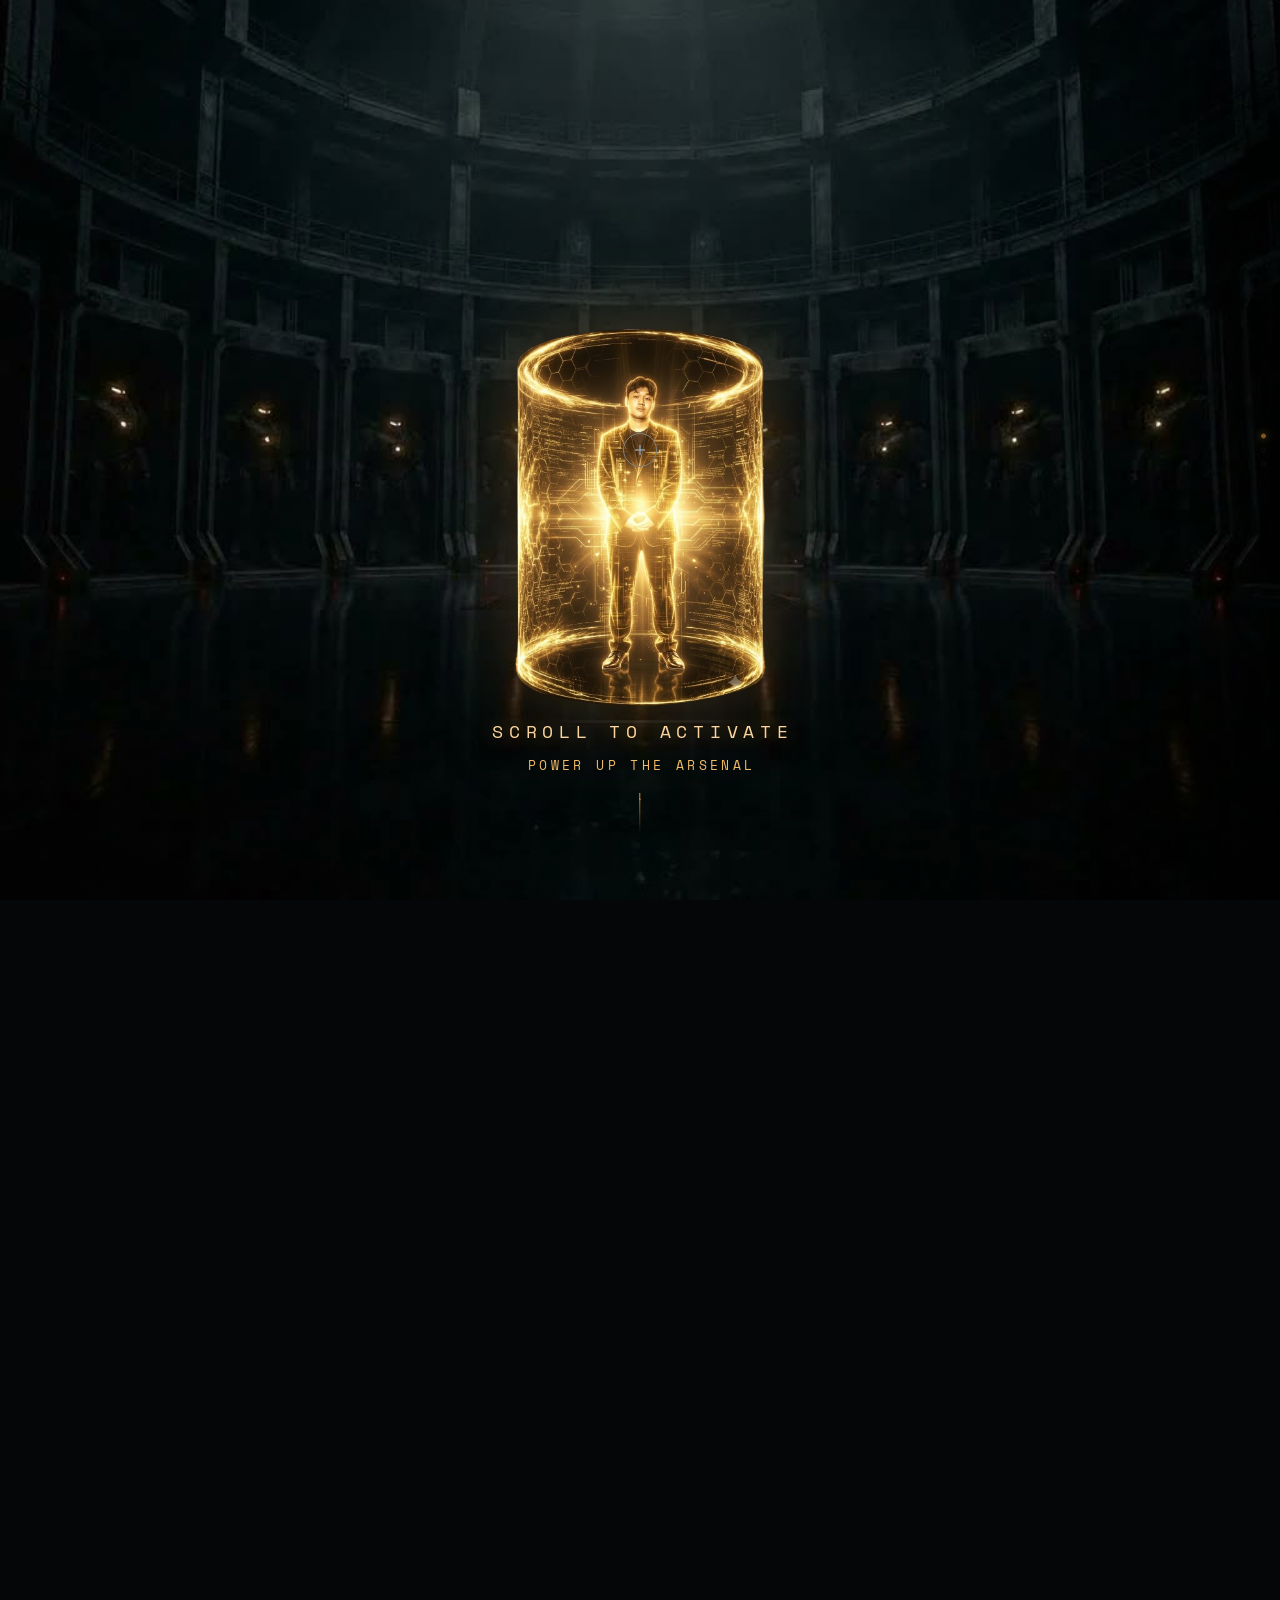
==== commit 9844d511: "Bring the hall in line with the real projects and stop serving working files The roster described th" ====
--- a/index.html
+++ b/index.html
@@ -4,16 +4,26 @@
 <meta charset="UTF-8" />
 <meta name="viewport" content="width=device-width, initial-scale=1.0" />
 <title>NEMI'S GARAGE</title>
+<meta name="description" content="ARMORY HALL by Nehemiah Wilhelmus Junaidi: a cinematic portfolio where 14 projects, from RAG and causal agents to MLOps, computer vision and web apps, step out as units with their real stack and live links." />
+<meta property="og:type" content="website" />
+<meta property="og:title" content="ARMORY HALL · Nehemiah Wilhelmus Junaidi" />
+<meta property="og:description" content="ARMORY HALL by Nehemiah Wilhelmus Junaidi: a cinematic portfolio where 14 projects, from RAG and causal agents to MLOps, computer vision and web apps, step out as units with their real stack and live links." />
+<meta property="og:url" content="https://armory-rouge.vercel.app/" />
+<meta property="og:image" content="https://armory-rouge.vercel.app/og.jpg" />
+<meta name="twitter:card" content="summary_large_image" />
+<meta name="theme-color" content="#0b0a09" />
+<link rel="icon" href="favicon.svg" type="image/svg+xml" />
 <link rel="preconnect" href="https://fonts.googleapis.com" />
 <link rel="preconnect" href="https://fonts.gstatic.com" crossorigin />
 <link rel="preconnect" href="https://api.fontshare.com" crossorigin />
 <!-- Display: Neue Machina (mechanical/geometric) · Body: Space Grotesk · Mono: Space Mono -->
 <link href="https://api.fontshare.com/v2/css?f[]=neue-machina@400,500,800&display=swap" rel="stylesheet" />
 <link href="https://fonts.googleapis.com/css2?family=Space+Grotesk:wght@400;500;600;700&family=Space+Mono:wght@400;700&display=swap" rel="stylesheet" />
-<link rel="stylesheet" href="armory.css?v=18" />
+<link rel="stylesheet" href="armory.css?v=19" />
 <!-- Engine is self-contained vanilla JS (manual scroll driver): no external deps. -->
 </head>
 <body class="is-loading">
+  <h1 class="sr-only">ARMORY HALL: projects by Nehemiah Wilhelmus Junaidi</h1>
 
   <!-- ============ LOADER ============ -->
   <div id="loader">
@@ -81,7 +91,7 @@
       <nav class="comms" aria-label="Contact">
         <span class="comms-label">Comms</span>
         <a class="comms-link" href="mailto:nehewj@gmail.com">Email</a>
-        <a class="comms-link" href="https://www.linkedin.com/in/nehemiah-wilhelmus-b90391327/" target="_blank" rel="noopener">LinkedIn</a>
+        <a class="comms-link" href="https://www.linkedin.com/in/nehemiahwj/" target="_blank" rel="noopener">LinkedIn</a>
         <a class="comms-link" href="https://github.com/ne-he" target="_blank" rel="noopener">GitHub</a>
         <a class="comms-link comms-alt" href="https://nemiiceberg.vercel.app" target="_blank" rel="noopener">Iceberg ↗</a>
       </nav>
@@ -159,6 +169,6 @@
     <span class="r-corner bl"></span><span class="r-corner br"></span>
   </div>
 
-  <script src="armory.js?v=19"></script>
+  <script src="armory.js?v=20"></script>
 </body>
 </html>
--- a/armory.css
+++ b/armory.css
@@ -845,3 +845,6 @@
   .layer-grain,.uh-arrow{animation:none}
   .robot{transition:none}
 }
+
+/* visually hidden, still read by screen readers and crawlers */
+.sr-only{position:absolute;width:1px;height:1px;padding:0;margin:-1px;overflow:hidden;clip:rect(0,0,0,0);white-space:nowrap;border:0}
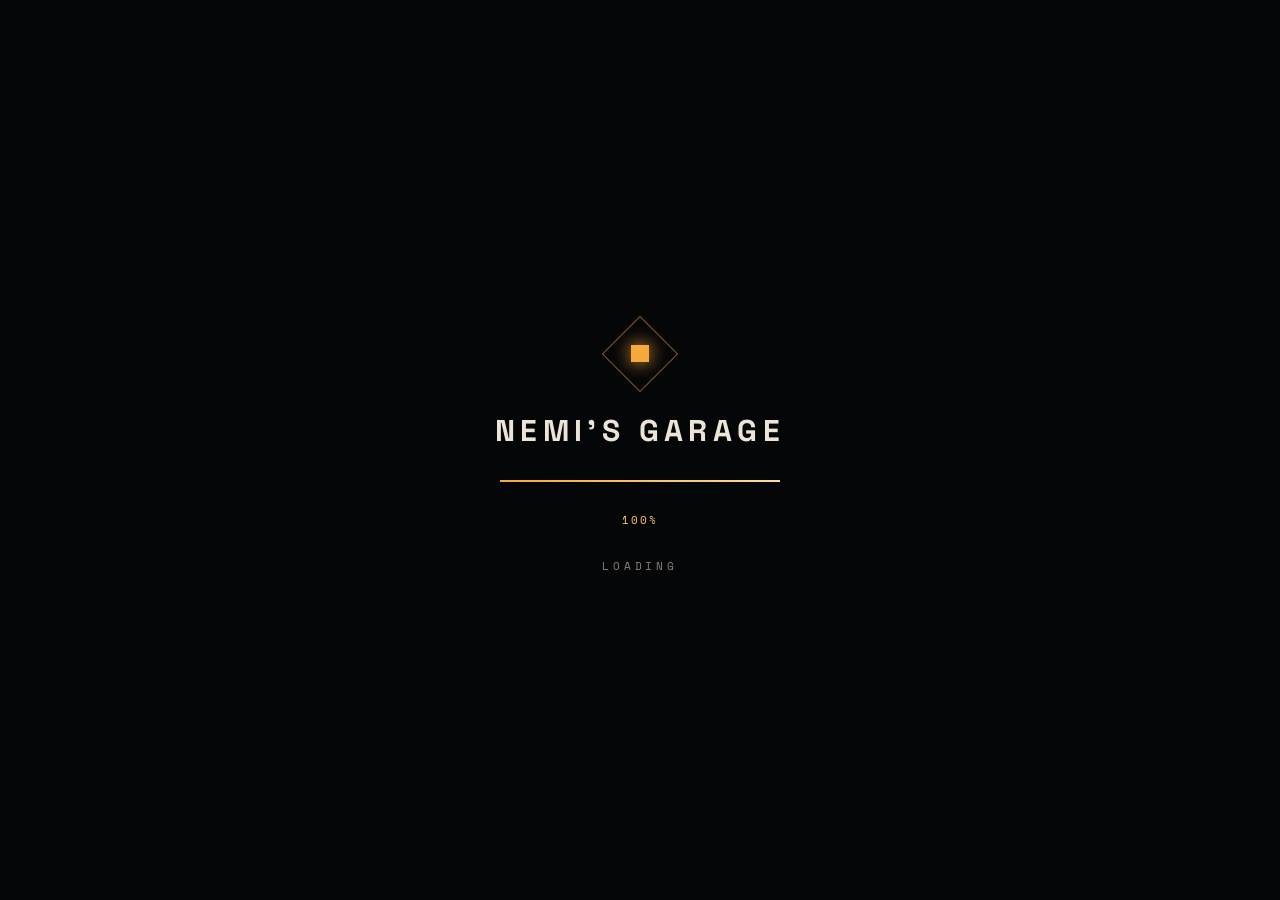
==== commit 34041765: "Send Family Task Board visitors to its new spectate mode The app sits behind a family login, so the " ====
--- a/index.html
+++ b/index.html
@@ -169,6 +169,6 @@
     <span class="r-corner bl"></span><span class="r-corner br"></span>
   </div>
 
-  <script src="armory.js?v=20"></script>
+  <script src="armory.js?v=21"></script>
 </body>
 </html>
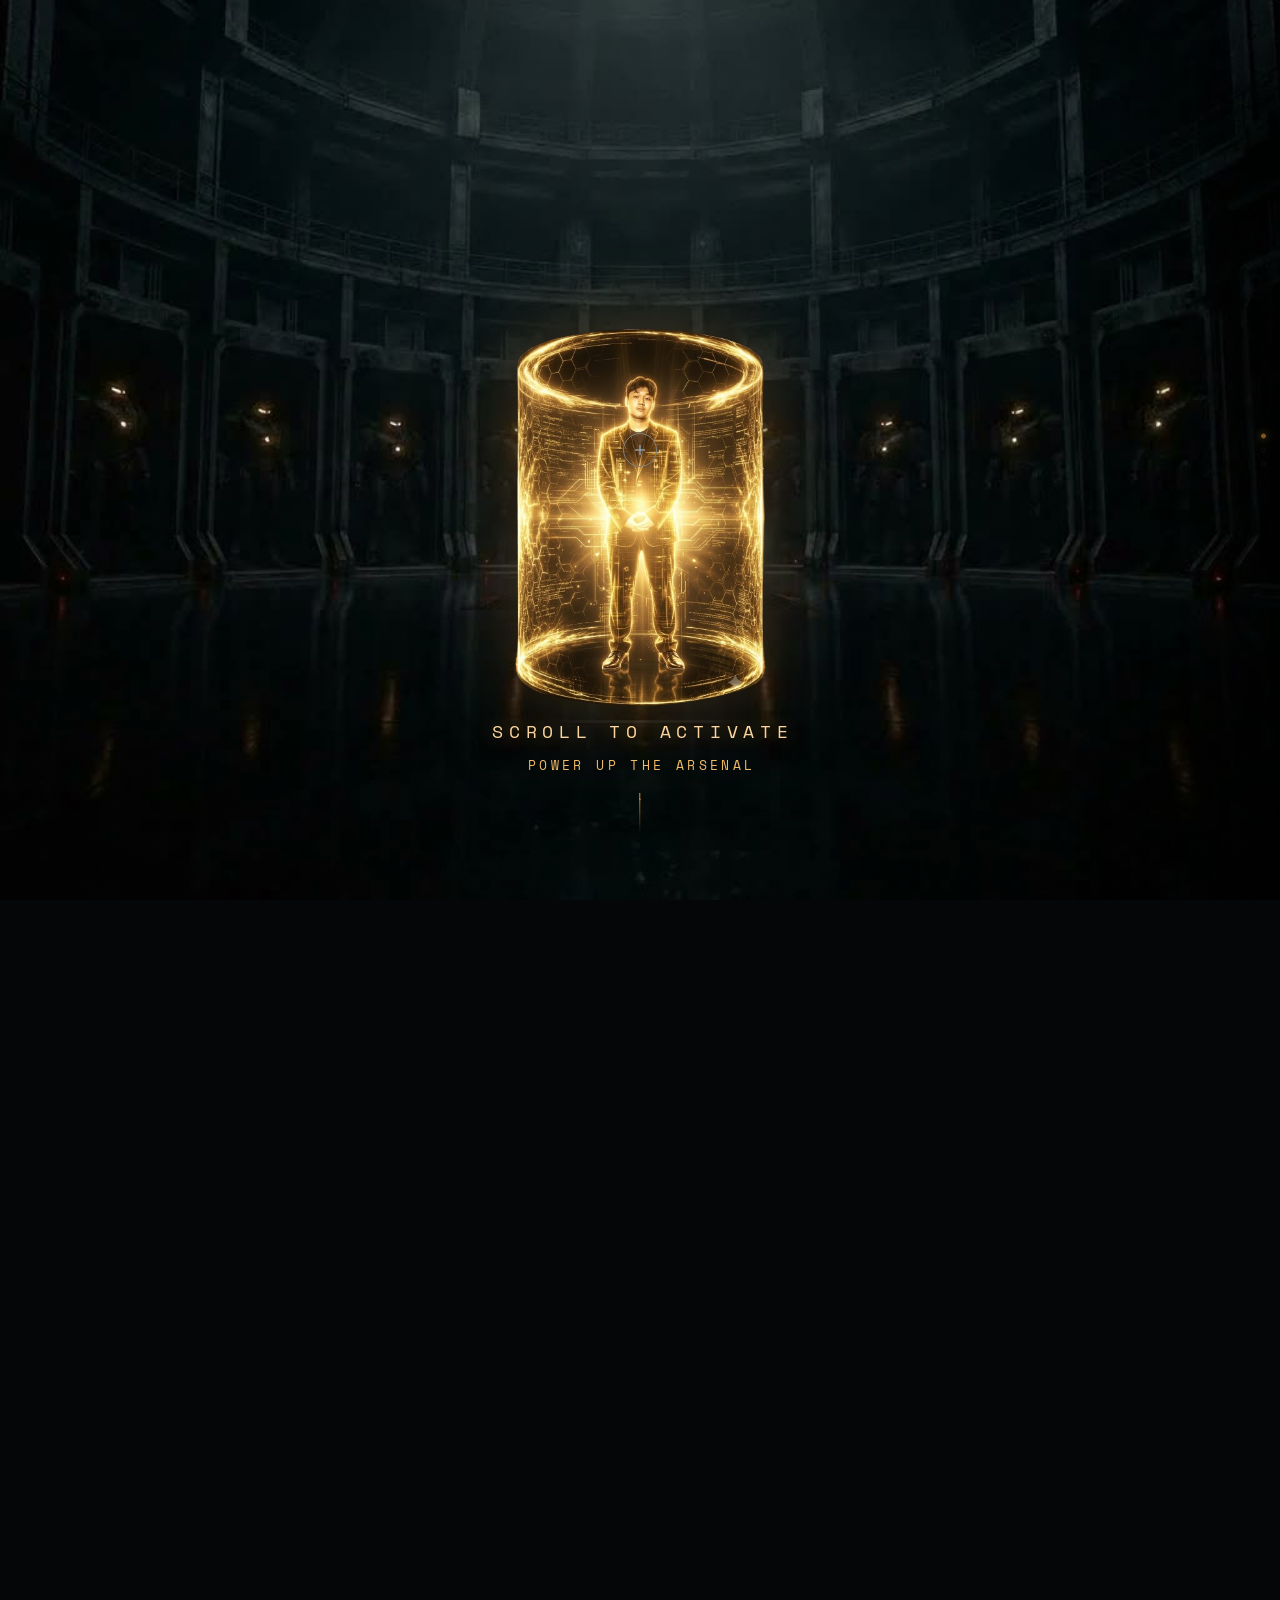
==== commit 9da1f3f8: "Show ICEBERG v2 in unit 13: its repo, its stack and the snowfield-to-ice-cave descent ice-nemi.verce" ====
--- a/index.html
+++ b/index.html
@@ -4,10 +4,10 @@
 <meta charset="UTF-8" />
 <meta name="viewport" content="width=device-width, initial-scale=1.0" />
 <title>NEMI'S GARAGE</title>
-<meta name="description" content="ARMORY HALL by Nehemiah Wilhelmus Junaidi: a cinematic portfolio where 14 projects, from RAG and causal agents to MLOps, computer vision and web apps, step out as units with their real stack and live links." />
+<meta name="description" content="ARMORY HALL by Nehemiah Wilhelmus Junaidi: a cinematic portfolio where 15 projects, from RAG and causal agents to MLOps, computer vision and web apps, step out as units with their real stack and live links." />
 <meta property="og:type" content="website" />
 <meta property="og:title" content="ARMORY HALL · Nehemiah Wilhelmus Junaidi" />
-<meta property="og:description" content="ARMORY HALL by Nehemiah Wilhelmus Junaidi: a cinematic portfolio where 14 projects, from RAG and causal agents to MLOps, computer vision and web apps, step out as units with their real stack and live links." />
+<meta property="og:description" content="ARMORY HALL by Nehemiah Wilhelmus Junaidi: a cinematic portfolio where 15 projects, from RAG and causal agents to MLOps, computer vision and web apps, step out as units with their real stack and live links." />
 <meta property="og:url" content="https://armory-rouge.vercel.app/" />
 <meta property="og:image" content="https://armory-rouge.vercel.app/og.jpg" />
 <meta name="twitter:card" content="summary_large_image" />
@@ -19,7 +19,7 @@
 <!-- Display: Neue Machina (mechanical/geometric) · Body: Space Grotesk · Mono: Space Mono -->
 <link href="https://api.fontshare.com/v2/css?f[]=neue-machina@400,500,800&display=swap" rel="stylesheet" />
 <link href="https://fonts.googleapis.com/css2?family=Space+Grotesk:wght@400;500;600;700&family=Space+Mono:wght@400;700&display=swap" rel="stylesheet" />
-<link rel="stylesheet" href="armory.css?v=19" />
+<link rel="stylesheet" href="armory.css?v=20" />
 <!-- Engine is self-contained vanilla JS (manual scroll driver): no external deps. -->
 </head>
 <body class="is-loading">
@@ -93,7 +93,7 @@
         <a class="comms-link" href="mailto:nehewj@gmail.com">Email</a>
         <a class="comms-link" href="https://www.linkedin.com/in/nehemiahwj/" target="_blank" rel="noopener">LinkedIn</a>
         <a class="comms-link" href="https://github.com/ne-he" target="_blank" rel="noopener">GitHub</a>
-        <a class="comms-link comms-alt" href="https://nemiiceberg.vercel.app" target="_blank" rel="noopener">Iceberg ↗</a>
+        <a class="comms-link comms-alt" href="https://ice-nemi.vercel.app" target="_blank" rel="noopener">Iceberg ↗</a>
       </nav>
 
       <!-- atmosphere -->
@@ -169,6 +169,6 @@
     <span class="r-corner bl"></span><span class="r-corner br"></span>
   </div>
 
-  <script src="armory.js?v=21"></script>
+  <script src="armory.js?v=24"></script>
 </body>
 </html>
--- a/armory.css
+++ b/armory.css
@@ -308,7 +308,7 @@
   background:radial-gradient(ellipse at center, rgba(255,201,107,.16), transparent 68%);
   opacity:.5;transition:opacity .45s var(--ease)}
 
-/* ---- real PNG robot (placeholder = generated/robot2_clear.png, transparent cut) ----
+/* ---- real robot render (generated/units/robot-<id>.webp, transparent cut) ----
    Already alpha-cut, so no mask needed: just drop the silhouette mask, sit it on the
    floor, and add a grounding shadow + warm glow. The neon seams carry the "light source". */
 .robot.has-img .robot-figure{aspect-ratio:108/192;filter:none}   /* portrait box ≈ robot PNG */
@@ -316,8 +316,8 @@
   -webkit-mask:none;mask:none;
   background-size:contain !important;background-repeat:no-repeat !important;background-position:bottom center !important;
   box-shadow:none;
-  /* NO offset drop-shadow: that made them look airborne. Just a soft warm bloom. */
-  filter:drop-shadow(0 0 20px rgba(255,180,84,.14));
+  /* NO offset drop-shadow: that made them look airborne. Just a soft bloom in the unit's own glow colour. */
+  filter:drop-shadow(0 0 20px color-mix(in srgb, var(--glow) 14%, transparent));
   transition:filter .45s var(--ease);
 }
 .robot.has-img .robot-body::after{display:none}
@@ -408,7 +408,7 @@
 
 /* Center hover: warm glow intensifies */
 body:not(.is-calibrate) .stage.is-arsenal .robot[data-roster-role="ctr"]:not(.is-locked):hover .robot-body {
-  filter:drop-shadow(0 0 44px var(--amber)) brightness(1.13);
+  filter:drop-shadow(0 0 44px var(--glow)) brightness(1.13);
 }
 body:not(.is-calibrate) .stage.is-arsenal .robot[data-roster-role="ctr"]:not(.is-locked):hover::before {
   opacity:1;
